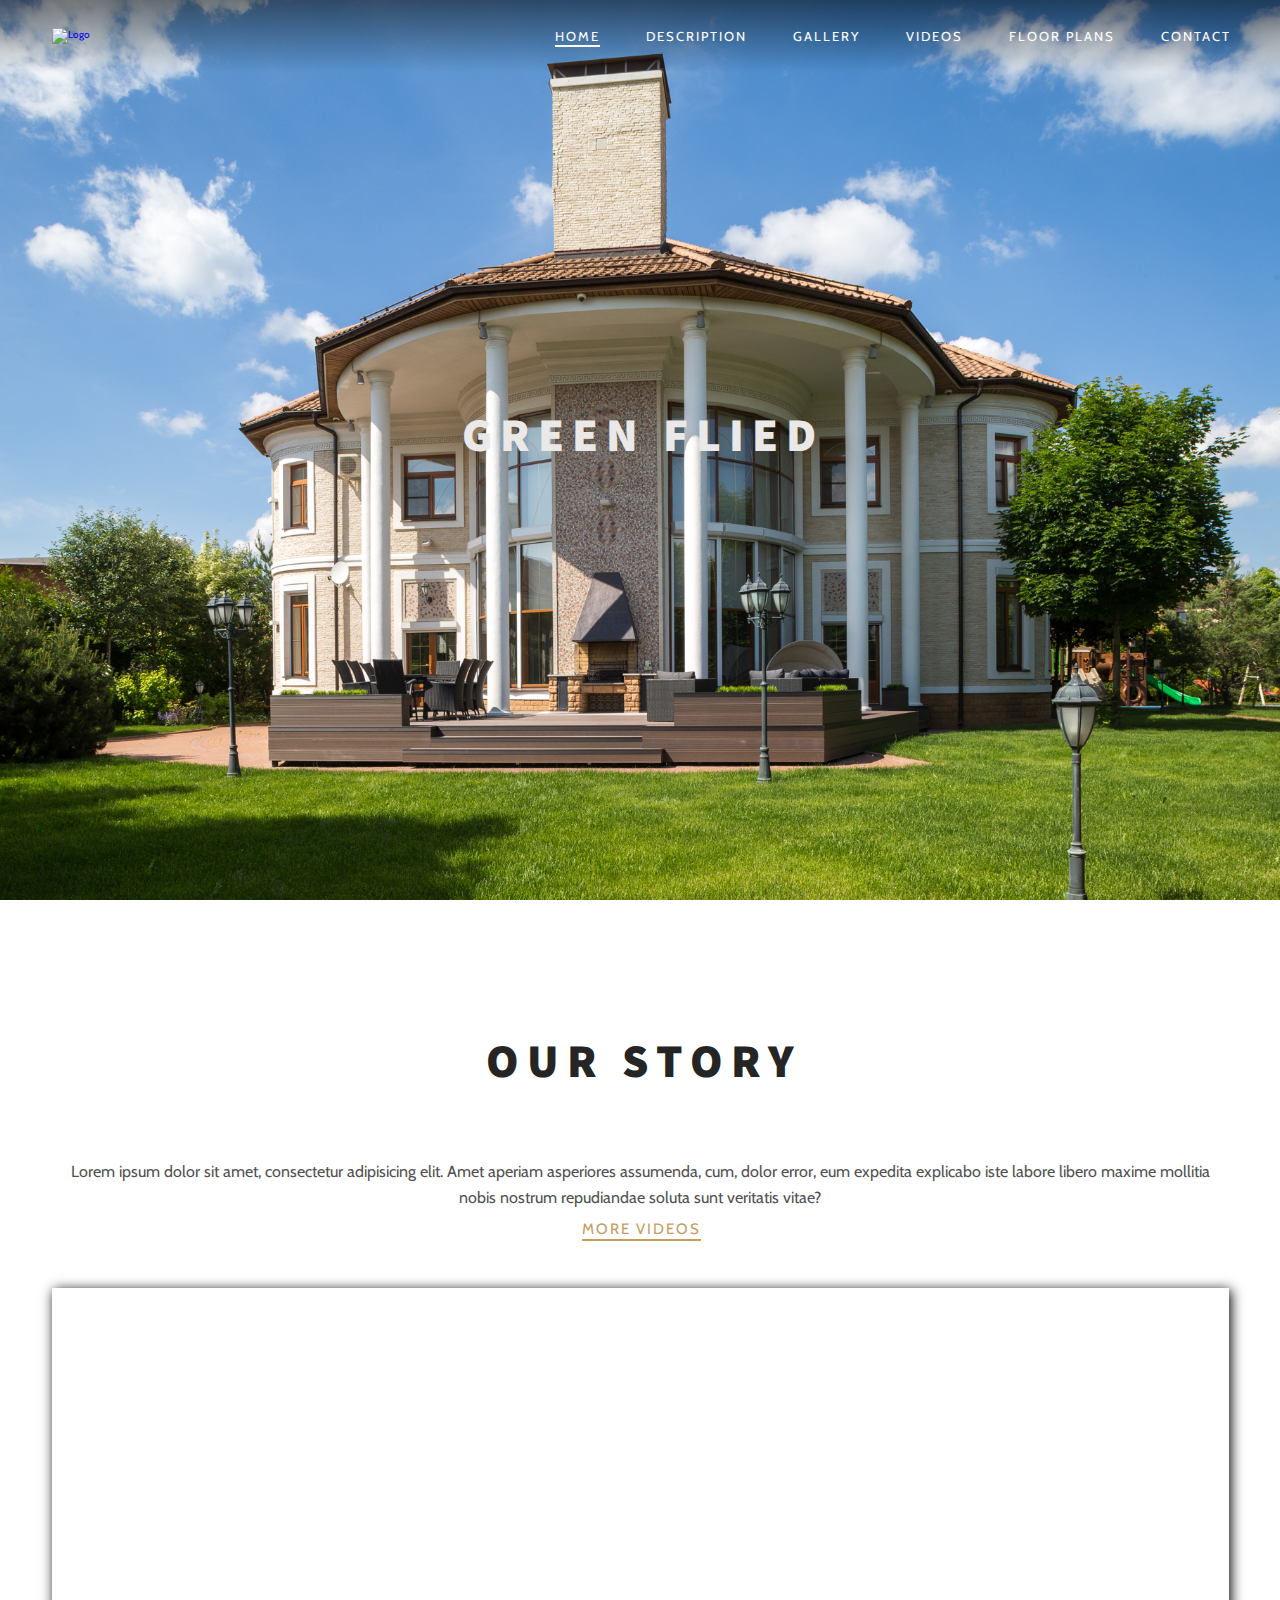
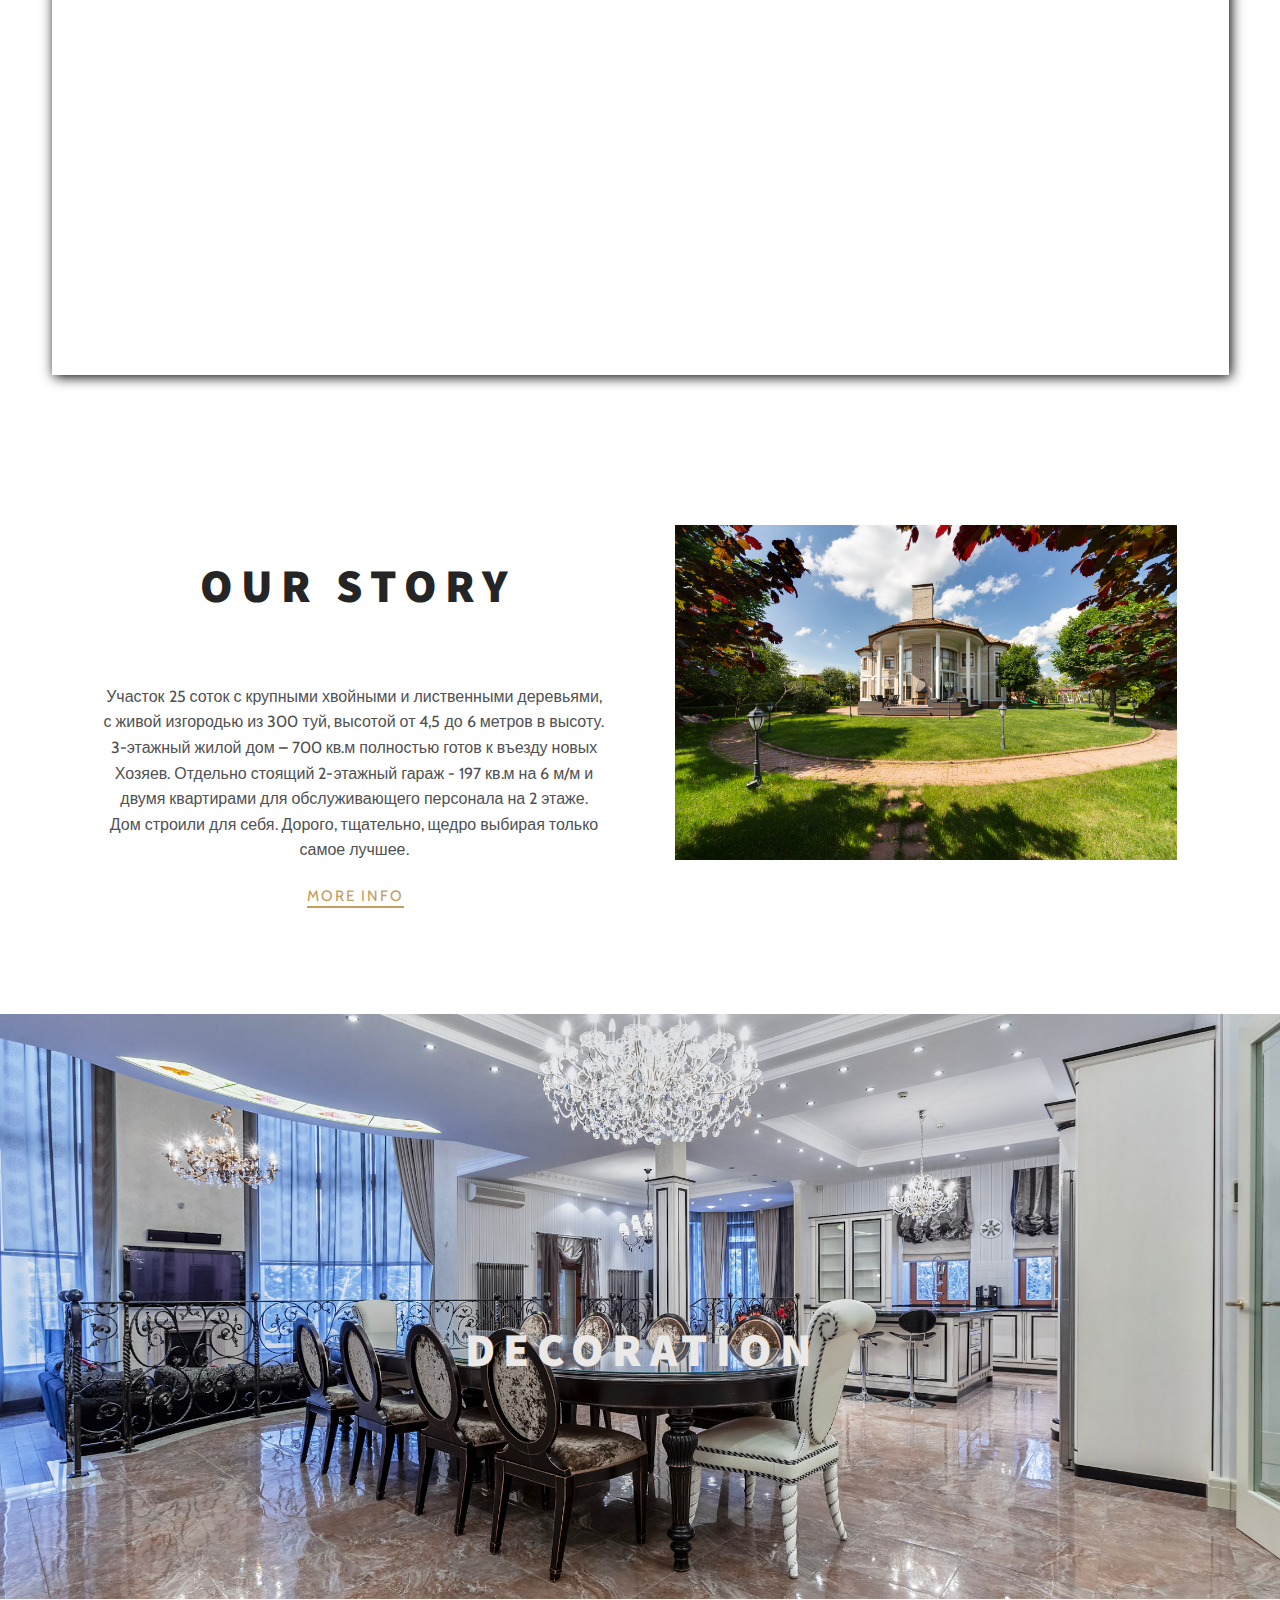
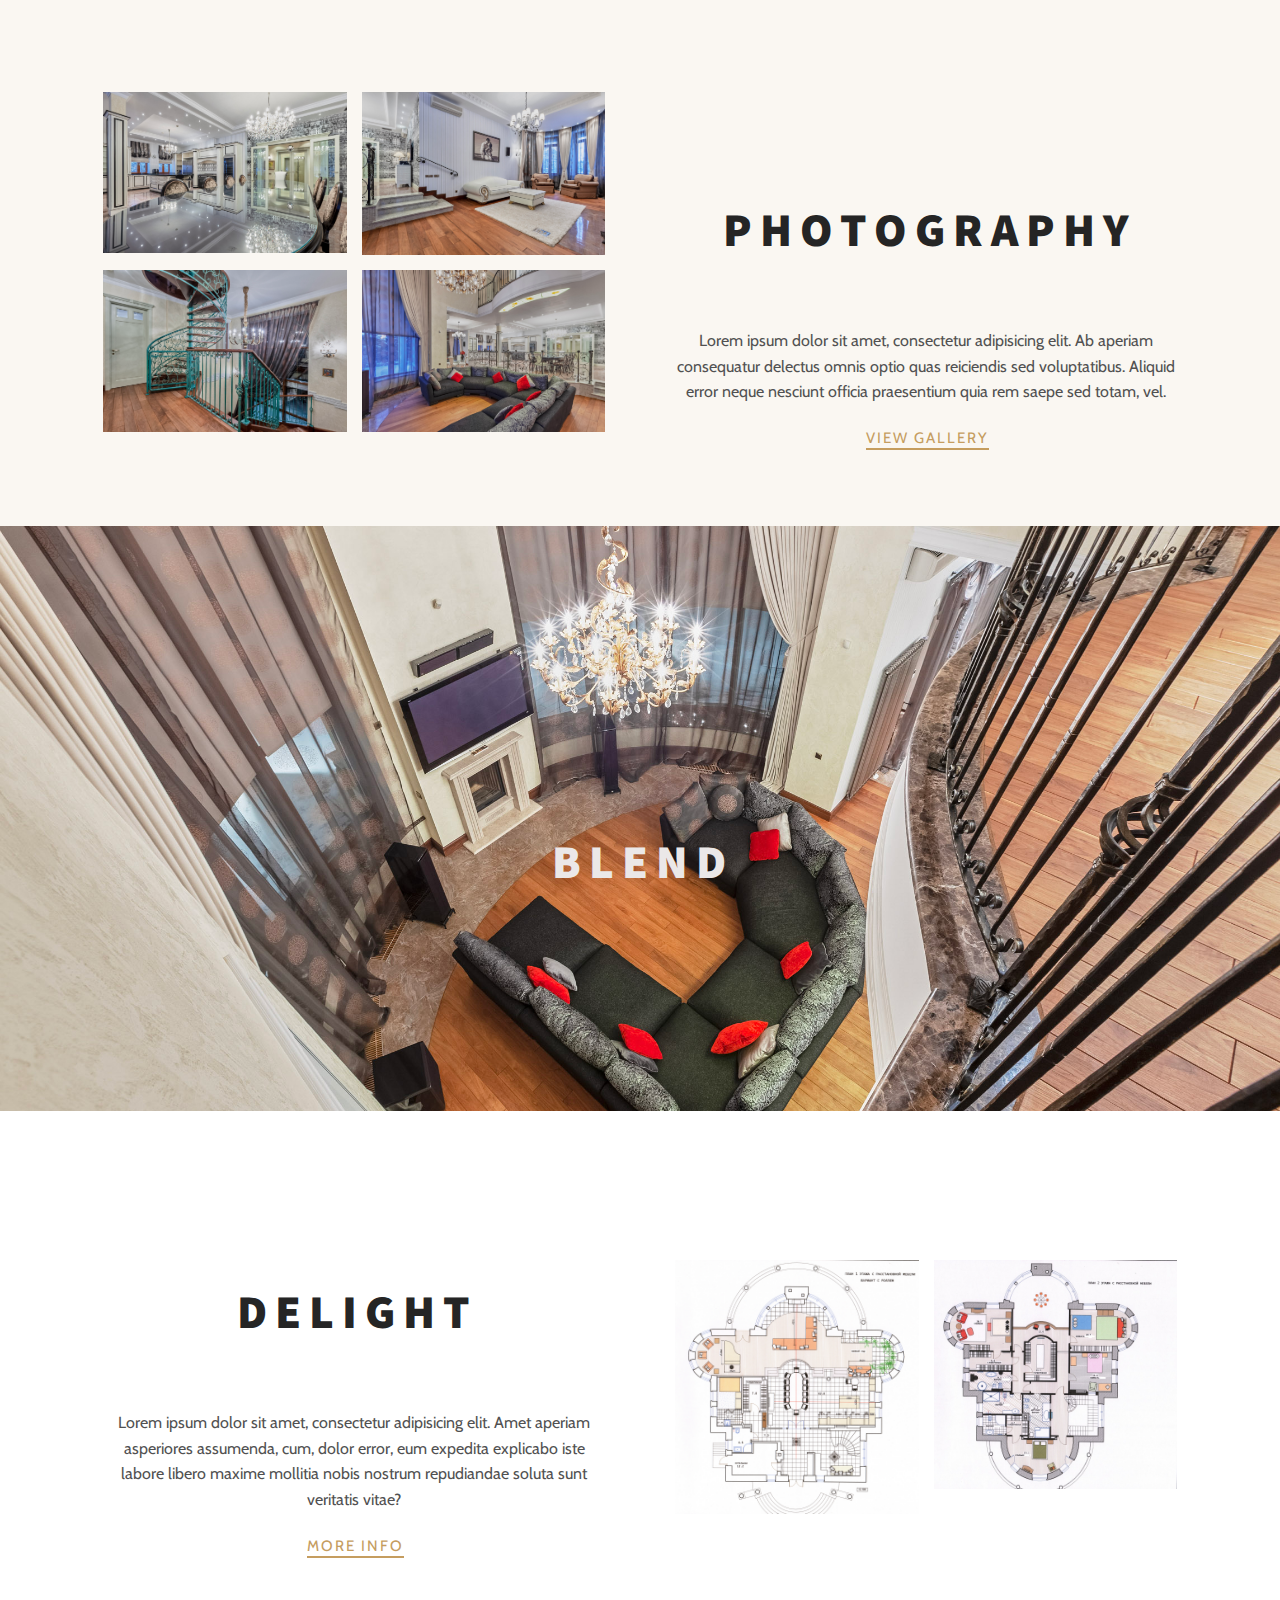
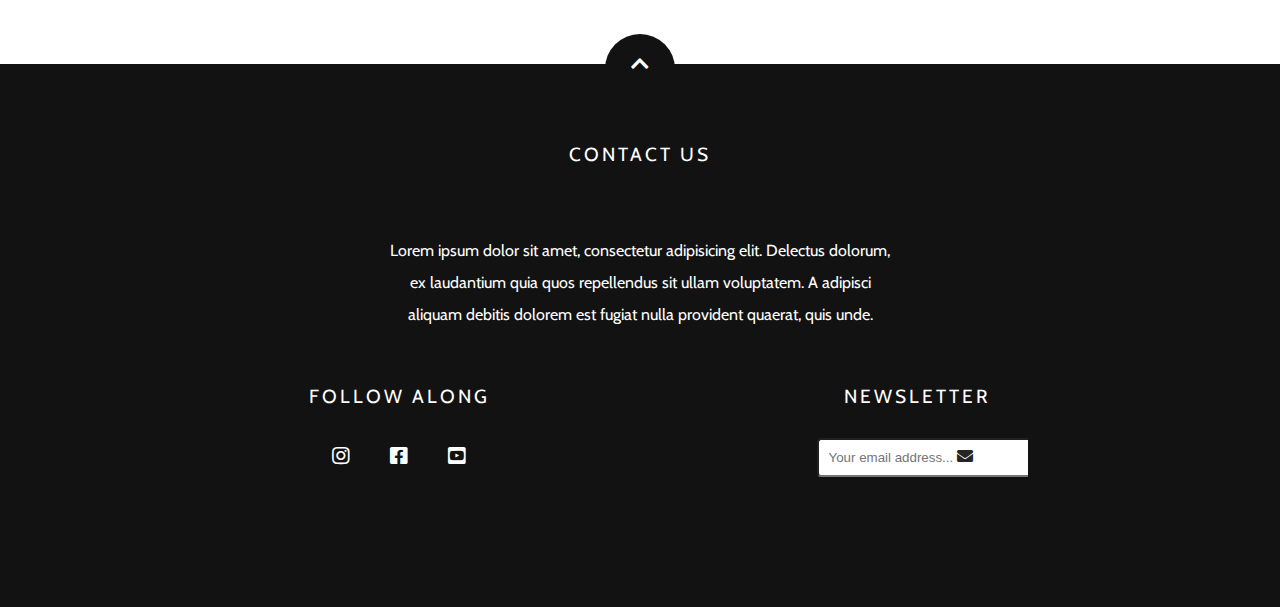
==== index.html @ cc2d48d9 "created Gallery page and implemented magnific-popup.js" ====
<!doctype html>
<html lang="en">

<head>
    <meta charset="UTF-8">
    <meta name="viewport"
        content="width=device-width, user-scalable=no, initial-scale=1.0, maximum-scale=1.0, minimum-scale=1.0">
    <meta http-equiv="X-UA-Compatible" content="ie=edge">
    <title>GreenFlied</title>
    <!--Font awesome CDN-->
    <link rel="stylesheet" href="https://cdnjs.cloudflare.com/ajax/libs/font-awesome/5.11.2/css/all.min.css">
    <!--Scroll reveal CDN-->
    <script src="https://unpkg.com/scrollreveal"></script>
    <link rel="stylesheet" href="styles.css">
</head>

<body>
    <header>
        <div class="container">
            <nav class="nav">
                <div class="menu-toggle">
                    <i class="fas fa-bars"></i>
                    <i class="fas fa-times"></i>
                </div>
                <a href="index.html" class="logo"><img src="icons/logo3.png" class="logo" alt="Logo"></a>
                <ul class="nav-list">
                    <li class="nav-item">
                        <a href="index.html" class="nav-link active">Home</a>
                    </li>
                    <li class="nav-item">
                        <a href="description.html" class="nav-link">Description</a>
                    </li>
                    <li class="nav-item">
                        <a href="gallery.html" class="nav-link">Gallery</a>
                    </li>
                    <li class="nav-item">
                        <a href="#" class="nav-link">Videos</a>
                    </li>
                    <li class="nav-item">
                        <a href="#" class="nav-link">Floor Plans</a>
                    </li>
                    <li class="nav-item">
                        <a href="#" class="nav-link">Contact</a>
                    </li>
                </ul>
            </nav>
        </div>
    </header>
    <!--Header ends-->
    <section class="hero" id="hero">
        <div class="container">
            <h2 class="sub-headline">
                <span class="first-letter">W</span>elcome
            </h2>
            <h1 class="headline">Green Flied</h1>
            <div class="headline-description">
                <div class="separator">
                    <div class="line line-left"></div>
                    <div class="asterisk"><i class="fas fa-asterisk"></i></div>
                    <div class="line line-right"></div>
                </div>
                <div class="single-animation">
                    <h5>Ready to be opened</h5>
                    <a href="#" class="btn cta-btn">Explore</a>
                </div>
            </div>
        </div>
    </section>
    <!---video-->
    <div class="section">
        <div class="container">
            <div class="tour-info">
                <div class="tour-description animate-left">
                    <div class="global-headline">
                        <h2 class="sub-headline">
                            <span class="first-letter">V</span>ideo Tour
                        </h2>
                        <h1 class="headline headline-dark">Our Story</h1>
                        <div class="asterisk"><i class="fas fa-asterisk"></i></div>
                    </div>
                    <p>
                        Lorem ipsum dolor sit amet, consectetur adipisicing elit. Amet aperiam asperiores assumenda,
                        cum, dolor error, eum expedita explicabo iste labore libero maxime mollitia nobis nostrum
                        repudiandae soluta sunt veritatis vitae?
                    </p>
                    <a href="#" class="btn body-btn">More Videos</a>
                    <div class="videowrapper">
                        <iframe src="https://www.youtube-nocookie.com/embed/UhfswMjQNas?start=13" frameborder="0"
                            allow="accelerometer; autoplay; encrypted-media; gyroscope; picture-in-picture"
                            allowfullscreen></iframe>
                    </div>
                </div>
            </div>
        </div>
    </div>

    <!--Hero ends-->
    <section class="discover-our-story">
        <div class="container">
            <div class="restaurant-info">
                <div class="restaurant-description padding-right animate-left">
                    <div class="global-headline">
                        <h2 class="sub-headline">
                            <span class="first-letter">D</span>escription
                        </h2>
                        <h1 class="headline headline-dark">Our Story</h1>
                        <div class="asterisk"><i class="fas fa-asterisk"></i></div>
                    </div>
                    <p>
                        Участок 25 соток с крупными хвойными и лиственными деревьями, с живой изгородью из 300 туй,
                        высотой от 4,5 до 6 метров в высоту.
                        3-этажный жилой дом – 700 кв.м полностью готов к въезду новых Хозяев.
                        Отдельно стоящий 2-этажный гараж - 197 кв.м на 6 м/м и двумя квартирами для обслуживающего
                        персонала на 2 этаже.
                        Дом строили для себя. Дорого, тщательно, щедро выбирая только самое лучшее.
                    </p>
                    <a href="#" class="btn body-btn">More info</a>
                </div>
                <div class="restaurant-info-img animate-right">
                    <img class="zoom" src="images/discover.jpg" alt="">
                </div>
            </div>
        </div>
    </section>
    <!--Discover our story ends-->
    <section class="tasteful-recipes between">
        <div class="container">
            <div class="global-headline">
                <div class="animate-top">
                    <h2 class="sub-headline">
                        <span class="first-letter">T</span>asteful
                    </h2>
                </div>
                <div class="animate-bottom">
                    <h1 class="headline">Decoration</h1>
                </div>
            </div>
        </div>
    </section>
    <!--Tasteful recipes ends-->
    <section class="discover-our-menu">
        <div class="container">
            <div class="restaurant-info">
                <div class="image-group padding-right animate-left">
                    <img class="zoom" src="images/menu-group-1.jpg" alt="">
                    <img class="zoom" src="images/menu-group-2.jpg" alt="">
                    <img class="zoom" src="images/menu-group-3.jpg" alt="">
                    <img class="zoom" src="images/menu-group-4.jpg" alt="">
                </div>
                <div class="restaurant-description animate-right">
                    <div class="global-headline">
                        <h2 class="sub-headline">
                            <span class="first-letter">G</span>allery
                        </h2>
                        <h1 class="headline headline-dark">Photography</h1>
                        <div class="asterisk"><i class="fas fa-asterisk"></i></div>
                    </div>
                    <p>
                        Lorem ipsum dolor sit amet, consectetur adipisicing elit. Ab aperiam consequatur delectus omnis
                        optio quas reiciendis sed voluptatibus. Aliquid error neque nesciunt officia praesentium quia
                        rem saepe sed totam, vel.
                    </p>
                    <a href="#" class="btn body-btn">View Gallery</a>
                </div>
            </div>
        </div>
    </section>
    <!--Discover our menu ends-->
    <section class="perfect-blend between">
        <div class="container">
            <div class="global-headline">
                <div class="animate-top">
                    <h2 class="sub-headline">
                        <span class="first-letter">T</span>he perfect
                    </h2>
                </div>
                <div class="animate-bottom">
                    <h1 class="headline">Blend</h1>
                </div>
            </div>
        </div>
    </section>
    <!--Perfect blend ends-->
    <section class="culinary-delight">
        <div class="container">
            <div class="restaurant-info">
                <div class="restaurant-description padding-right animate-left">
                    <div class="global-headline">
                        <h2 class="sub-headline">
                            <span class="first-letter">F</span>loor Plan
                        </h2>
                        <h1 class="headline headline-dark">Delight</h1>
                        <div class="asterisk"><i class="fas fa-asterisk"></i></div>
                    </div>
                    <p>
                        Lorem ipsum dolor sit amet, consectetur adipisicing elit. Amet aperiam asperiores assumenda,
                        cum, dolor error, eum expedita explicabo iste labore libero maxime mollitia nobis nostrum
                        repudiandae soluta sunt veritatis vitae?
                    </p>
                    <a href="#" class="btn body-btn">More Info</a>
                </div>
                <div class="image-group">
                    <img class="zoom" class="animate-top" src="images/floor-plan1.jpg" alt="">
                    <img class="zoom" class="animate-bottom" src="images/floor-plan2.jpg" alt="">
                </div>
            </div>
        </div>
    </section>
    <!--Culinary delight ends-->
    <footer>
        <div class="container">
            <div class="back-to-top">
                <a href="#hero"><i class="fas fa-chevron-up"></i></a>
            </div>
            <div class="footer-content">
                <div class="footer-content-about animate-top">
                    <h4>Contact Us</h4>
                    <div class="asterisk"><i class="fas fa-asterisk"></i></div>
                    <p>
                        Lorem ipsum dolor sit amet, consectetur adipisicing elit. Delectus dolorum, ex laudantium quia
                        quos repellendus sit ullam voluptatem. A adipisci aliquam debitis dolorem est fugiat nulla
                        provident quaerat, quis unde.
                    </p>
                </div>
                <div class="footer-content-divider animate-bottom">
                    <div class="social-media">
                        <h4>Follow along</h4>
                        <ul class="social-icons">
                            <li>
                                <a href="https://www.instagram.com/olga_gloriahaus/"><i
                                        class="fab fa-instagram"></i></a>
                            </li>
                            <li>
                                <a href="https://www.facebook.com/OlgaBelou/?ti=as"><i
                                        class="fab fa-facebook-square"></i></a>
                            </li>
                            <li>
                                <a href="https://www.youtube.com/channel/UCjADzQRz8-wd_TypBLVB_cQ">
                                    <i class="fab fa-youtube-square"></i></a>

                            </li>
                        </ul>
                    </div>
                    <div class="newsletter-container">
                        <h4>Newsletter</h4>
                        <form action="" class="newsletter-form">
                            <input type="text" class="newsletter-input" placeholder="Your email address...">
                            <button class="newsletter-btn" type="submit">
                                <i class="fas fa-envelope"></i>
                            </button>
                        </form>
                    </div>
                </div>
            </div>
        </div>
    </footer>
    <script src="main.js"></script>
    <script src="https://cdn.jsdelivr.net/npm/medium-zoom@1.0.3/dist/medium-zoom.min.js"></script>

    <script src="medium-zoom.min.js"></script>
</body>



</html>
---- styles.css ----
@import url('https://fonts.googleapis.com/css?family=Cabin|Herr+Von+Muellerhoff|Source+Sans+Pro:400,900&display=swap');
/*Global styles*/
*,
*::before,
*::after{
    margin: 0;
    padding: 0;
    box-sizing: border-box;
}

:root{
    --main-font: 'Source Sans Pro', sans-serif;
    --secondary-font: 'Herr Von Muellerhoff', cursive;
    --body-font: 'Cabin', sans-serif;
    --main-font-color-dark: #252525;
    --secondary-font-color: #c59d5f;
    --body-font-color: #515151;
}

html{
    font-family: var(--body-font);
    font-size: 10px;
    color: var(--body-font-color);
    scroll-behavior: smooth;
}

body{
    overflow-x: hidden;
}

section{
    padding: 3.9rem 0;
    overflow: hidden;
}
.section {
    padding: 3.9rem 0;
    overflow: hidden;
    margin-bottom: -7rem; 
}
.section-gallery {
    padding: 3.9rem 0;
    overflow: hidden;
    margin-bottom: 1rem; 
 }

.section-description {
    padding: 3.9rem 0;
    overflow: hidden; 
}



img{ 
    width: 100%;
    max-width: 100%;
}

a{
    text-decoration: none;
}

p{
    font-size: 1.6rem;
}


.logo{
    display: flex;
    justify-content: space-between;
    width: 300px; 
}

.videowrapper {
    position: relative;
    padding-bottom: 56.25%;
    padding-top:25px;
    height:0px;
    margin-top: 50px;
  
}

.videowrapper iframe {
    position: absolute;
    left: 0px;
    top:0px;
    right:0px;
    bottom: 0px;
    height: 100%;
    width:100%;
    -moz-box-shadow:    2px 2px 12px 0px rgba(0, 0, 0, 1);
    -webkit-box-shadow: 2px 2px 12px 0px rgba(0, 0, 0, 1);
    box-shadow:         2px 2px 12px 0px rgba(0, 0, 0, 1);
    

}

.container{
    width: 100%;
    max-width: 122.5rem;
    margin: 0 auto;
    padding: 0 2.4rem;
}

/*header*/
header{
    width: 100%;
    position: absolute;
    top: 0;
    left: 0;
    z-index: 1;
    background-image: linear-gradient(to bottom, rgba(0,0,0,.5), transparent);
}

.nav{
    height: 7.2rem;
    display: flex;
    align-items: center;
    justify-content: center;
}

.menu-toggle{
    color: #fff;
    font-size: 2.2rem;
    position: absolute;
    top: 50%;
    transform: translateY(-50%);
    right: 2.5rem;
    cursor: pointer;
    z-index: 1500;
}

.fa-times{
    display: none;
}

.nav-list{
    list-style: none;
    position: fixed;
    top: 0;
    left: 0;
    width: 80%;
    height: 100vh;
    background-color: var(--main-font-color-dark);
    padding: 4.4rem;
    display: flex;
    flex-direction: column;
    justify-content: space-around;
    z-index: 1250;
    transform: translateX(-100%);
    transition: transform .5s;
}

.nav::before{
    content: '';
    position: fixed;
    top: 0;
    left: 0;
    width: 100vw;
    height: 100vh;
    background-color: rgba(0,0,0,.8);
    z-index: 1000;
    opacity: 0;
    transform: scale(0);
    transition: opacity .5s;
}

.open .fa-times{
    display: block;
}

.open .fa-bars{
    display: none;
}

.open .nav-list{
    transform: translateX(0);
}

.open .nav::before{
    opacity: 1;
    transform: scale(1);
}

.nav-item{
    border-bottom: 2px solid rgba(255,255,255, .3);
}

.nav-link{
    display: block;
    color: #fff;
    text-transform: uppercase;
    font-size: 1.6rem;
    letter-spacing: 2px;
    margin-right: -2px;
    transition: color.5s;
}

.nav-link:hover{
    color: var(--secondary-font-color);
}

/*Hero*/
.hero{
    width: 100%;
    height: 100vh;
    background: url("images/hero1.jpg") center no-repeat;
    background-size: cover;
    display: flex;
    align-items: center;
    text-align: center;
    position: relative;
}

.hero-description{
    width: 100%;
    height: 70vh;
    background: url("images/hero1.jpg") center no-repeat;
    background-size: cover;
    display: flex;
    align-items: center;
    text-align: center;
    position: relative;
}
.hero-gallery{
    width: 100%;
    height: 70vh;
    background: url("images/snow.jpg") center no-repeat;
    background-size: cover;
    display: flex;
    align-items: center;
    text-align: center;
    position: relative;
}

.sub-headline{
    font-size: 8.5rem;
    font-family: var(--secondary-font);
    color: var(--secondary-font-color);
    font-weight: 100;
    line-height: .4;
    letter-spacing: 2px;
    opacity: 0;
    animation: fadeUp .5s forwards;
    animation-delay: .5s;
}

.first-letter{
    text-transform: uppercase;
    font-size: 10.3rem;
}

.headline{
    color: rgb(235, 232, 232);
    font-size: 3.7rem;
    font-family: var(--main-font);
    text-transform: uppercase;
    font-weight: 900;
    letter-spacing: .5rem;
    margin-right: -.5rem;
    animation: scale .5s forwards;
}

.separator{
    display: flex;
    align-items: center;
    justify-content: center;
}

.line{
    width: 100%;
    max-width: 8.4rem;
    height: .25rem;
    background-color: #fff;
    position: relative;
    opacity: 0;
    animation: grow 2s forwards;
    animation-delay: .9s;
}

.line-right::before,
.line-left::before{
    content: '';
    position: absolute;
    top: 50%;
    transform: translateY(-50%);
    border: .6rem solid transparent;
    opacity: 0;
    animation: grow .5s forwards;
    animation-delay: 1.2s;
}

.line-right::before{
    border-right-color: #fff;
    right: 0;
}

.line-left::before{
    border-left-color: #fff;
    left: 0;
}

.asterisk{
    font-size: 1.2rem;
    color: var(--secondary-font-color);
    margin: 0 1.6rem;
    opacity: 0;
    animation: spin .5s forwards;
    animation-delay: .7s;
}

.single-animation{
    opacity: 0;
    animation: fadeDown .5s forwards;
    animation-delay: 1.5s;
}

.headline-description h5{
    color: #fff;
    font-size: 1.4rem;
    font-weight: 100;
    text-transform: uppercase;
    margin-bottom: 1.2rem;
    letter-spacing: 3px;
    margin-right: -3px;
}

.btn{
    display: inline-block;
    text-transform: uppercase;
    letter-spacing: 2px;
    margin-right: -2px;
}

.cta-btn{
    font-size: 1.1rem;
    background-color: #fff;
    padding: .9rem 1.8rem;
    color: var(--body-font-color);
    border-radius: .4rem;
    transition: background-color .5s;
}

.cta-btn:hover,
.cta-btn:focus{
    color: #fff;
    background-color: var(--secondary-font-color);
}

/*Discover our story*/



.global-headline{
    text-align: center;
    margin-top: 3.9rem;
}

.discover-our-story .global-headline{
    margin-top: 4.9rem;
}

.global-headline .asterisk{
    color: var(--body-font-color);
    margin: 2.4rem 0;
}

.headline-dark{
    color: var(--main-font-color-dark);
    letter-spacing: .7rem;
    margin-right: -.7rem;
}

.global-headline .sub-headline{
    letter-spacing: -1px;
    line-height: .42;
}

.tour-info{
    text-align: center;
}

.tour-description{
    margin-bottom: 3rem;
    
}

.tour-description p{
    line-height: 1.6;
    margin-bottom: 1rem;
}


.restaurant-info{
    text-align: center;
}

.restaurant-description{
    margin-bottom: 3rem;
    
}


.restaurant-description p{
    line-height: 1.6;
    margin-bottom: 2.4rem;
}



.body-btn{
    font-size: 1.5rem;
    color: var(--secondary-font-color);
    position: relative;
    transition: color .5s;
}

.body-btn::before{
    content: '';
    position: absolute;
    left: 0;
    bottom: -3px;
    width: 100%;
    height: 2px;
    background-color: var(--secondary-font-color);
    transition: background-color .5s;
}

.body-btn:hover,
.body-btn:focus{
    color: var(--main-font-color-dark);
}

.body-btn:hover::before,
.body-btn:focus::before{
    background-color: var(--main-font-color-dark);
}

.icon-group{
    display: grid;
    grid-template-columns: repeat(2, 1fr);
    grid-gap: 1.5rem;
}

/*Tasteful recipes*/
.tasteful-recipes{
    background: url("images/testefull.jpg") center no-repeat;
    background-size: cover;
}

.between{
    min-height: 65vh;
    display: flex;
    align-items: center;
}

/*Discover our menu*/
.image-group{
    display: grid;
    grid-template-columns: repeat(2, 1fr);
    grid-gap: 1.5rem;
}




.discover-our-menu{
    background-color:rgb(197, 157, 95, .08);
}


.discover-our-menu .restaurant-description{
    padding-top: 3rem;
    margin-bottom: 0;
    

}

/*The perfect blend*/
.perfect-blend{
    background: url("images/perfect-blend1.jpg") center no-repeat;
    background-size: cover;
}
/*Footer*/
footer{
    padding: 7.9rem 0;
    background-color: #121212;
    color: #fff;
    text-align: center;
    position: relative;
}

.back-to-top{
    width: 7rem;
    height: 7rem;
    background-color: #121212;
    position: absolute;
    top: -3rem;
    left: 50%;
    transform: translateX(-50%);
    border-radius: 50%;
}

.back-to-top i{
    display: block;
    color: #fff;
    font-size: 2rem;
    padding: 2rem;
    animation: up 2s infinite;
}

.footer-content{
    overflow: hidden;
}

.footer-content h4{
    font-size: 1.9rem;
    text-transform: uppercase;
    font-weight: 100;
    letter-spacing: 3px;
    margin-bottom: 3rem;
}

.footer-content .asterisk{
    margin: 2.4rem 0;
}

.footer-content-about{
    margin-bottom: 5.4rem;
}

.footer-content-about p{
    line-height: 2;
}

.social-icons-description {
    display: flex;
    align-items: center;
    justify-content: center;
    list-style: none;
    margin-bottom: 5.4rem;
    margin:2rem ;
}
.social-icons-description li img{
    font-size: 1rem;
    color: var(--secondary-font-color);
    
    padding: .1rem 2rem;
    /* opacity: .5; */
    
    width: 70%;
    height: 70%;
}

.social-icons{
    list-style: none;
    margin-bottom: 5.4rem;
    display: flex;
    justify-content: center;
}

.social-icons i{
    font-size: 2rem;
    color: #fff;
    padding: .8rem 2rem;
    opacity: .5;
    transition: color .5s;
}


.social-icons i:hover,
.social-icons i:focus{
    color: var(--secondary-font-color);
}



.newsletter-form{
    width: 100%;
    position: relative;
    display: flex;
    justify-content: center;
}

.newsletter-input{
    width: 100%;
    max-width: 25rem;
    padding: 1rem;
    border-radius: .4rem;
}

.newsletter-btn{
    background-color: transparent;
    border: none;
    color: var(--main-font-color-dark);
    cursor: pointer;
    font-size: 1.6rem;
    padding: 1px .6rem;
    position: absolute;
    top: 50%;
    transform: translateY(-50%);
    margin-left: 10.5rem;
}

/* Gallery */
.gallery-section{
    width: 100%;
    padding: 2rem ;
    background-color:rgb(197, 157, 95, .08);
    margin-bottom: 5rem;
    
  }
  
  .inner-width{
    width: 100%;
    max-width: 1200px;
    margin: auto;
    padding:  5px;
  }
  
  .gallery-section h1{
    text-align: center;
    text-transform: uppercase;
    color: #333;
    
  }
  
  
  
  .gallery-section .gallery{
    display: flex;
    flex-wrap: wrap-reverse;
    justify-content: center;
   
    
  }
  
  .gallery-section .image{
    flex: 25%;
    overflow: hidden;
    cursor: pointer;
    margin: 5px;
  }
  
  .gallery-section .image img{
    width: 100%;
    height:100%;
    transition: 10s;
  }
  
  .gallery-section .image:hover img{
    transform: scale(1.4);
  }
  
  @media screen and (max-width:960px) {
    .gallery-section .image{
      flex: 33.33%;
    }
  }
  
  @media screen and (max-width:768px) {
    .gallery-section .image{
      flex: 50%;
    }
  }
  
  @media screen and (max-width:480px) {
    .gallery-section .image{
      flex: 100%;
    }
  }
  /* -----------gallery-ends---------------- */

/*Media queries*/
/* ----------- iPad 1, 2, Mini and Air ----------- */

/* Portrait and Landscape */
@media only screen 
  and (min-device-width: 768px) 
  and (max-device-width: 1024px) 
  and (-webkit-min-device-pixel-ratio: 1) {
    .icon-group{
        display: flex;
    align-items: center;
    justify-content: center;
    list-style: none;
    text-align: center;
    margin:2rem;
    }
    .social-icons-description li img{
        font-size: 1rem;
        color: #fff;
        padding: .1rem 2rem;
        opacity: .5;
        transition: color .5s;
        width: 100%;
        height: 100%;
    }

}

/* Portrait */
@media only screen 
  and (min-device-width: 768px) 
  and (max-device-width: 1024px) 
  and (orientation: portrait) 
  and (-webkit-min-device-pixel-ratio: 1) {
    .icon-group{
        display: flex;
    align-items: center;
    justify-content: center;
    list-style: none;
    text-align: center;
    margin:2rem;
    
    }
    .social-icons-description li img{
        font-size: 1rem;
        color: #fff;
        padding: .1rem 2rem;
        opacity: .5;
        transition: color .5s;
        width: 70%;
        height: 70%;
    }
}

/* Landscape */
@media only screen 
  and (min-device-width: 768px) 
  and (max-device-width: 1024px) 
  and (orientation: landscape) 
  and (-webkit-min-device-pixel-ratio: 1) {
    .icon-group{
        display: flex;
    align-items: center;
    justify-content: center;
    list-style: none;
    text-align: center;
    margin:2rem;
    
    }
    .social-icons-description li img{
        font-size: 1rem;
        color: #fff;
        padding: .1rem 2rem;
        opacity: .5;
        transition: color .5s;
        width: 70%;
        height: 70%;
    }
}

/* ----------- iPad 3, 4 and Pro 9.7" ----------- */

/* Portrait and Landscape */
@media only screen 
  and (min-device-width: 768px) 
  and (max-device-width: 1024px) 
  and (-webkit-min-device-pixel-ratio: 2) {
    .icon-group{
        display: flex;
    align-items: center;
    justify-content: center;
    list-style: none;
    text-align: center;
    margin:2rem;
    
    }
    .social-icons-description li img{
        font-size: 1rem;
        color: #fff;
        padding: .1rem 2rem;
        opacity: .5;
        transition: color .5s;
        width: 70%;
        height: 70%;
    }
}

/* Portrait */
@media only screen 
  and (min-device-width: 768px) 
  and (max-device-width: 1024px) 
  and (orientation: portrait) 
  and (-webkit-min-device-pixel-ratio: 2) {
    .icon-group{
        display: flex;
    align-items: center;
    justify-content: center;
    list-style: none;
    text-align: center;
    margin:2rem;
    
    }
    .social-icons-description li img {
        font-size: 1rem;
        color: #fff;
        padding: .1rem 2rem;
        opacity: .5;
        transition: color .5s;
        width: 100%;
        height: 100%;
        
    }
}

/* Landscape */
@media only screen 
  and (min-device-width: 768px) 
  and (max-device-width: 1024px) 
  and (orientation: landscape) 
  and (-webkit-min-device-pixel-ratio: 2) {
    .icon-group{
        display: flex;
    align-items: center;
    justify-content: center;
    list-style: none;
    text-align: center;
    margin:2rem;
    
    }
    .social-icons-description li img{
        font-size: 1rem;
        color: #fff;
        padding: .1rem 2rem;
        opacity: .5;
        transition: color .5s;
        width: 70%;
        height: 70%;
    }

}

/* ----------- iPad Pro 10.5" ----------- */

/* Portrait and Landscape */
@media only screen 
  and (min-device-width: 834px) 
  and (max-device-width: 1112px)
  and (-webkit-min-device-pixel-ratio: 2) {
    .icon-group{
        display: flex;
    align-items: center;
    justify-content: center;
    list-style: none;
    
    }
    .social-icons-description li img{
        font-size: 1rem;
        color: #fff;
        padding: .1rem 2rem;
        opacity: .5;
        transition: color .5s;
        width: 70%;
        height: 70%;
    }

}

/* Portrait */
/* Declare the same value for min- and max-width to avoid colliding with desktops */
/* Source: https://medium.com/connect-the-dots/css-media-queries-for-ipad-pro-8cad10e17106*/
@media only screen 
  and (min-device-width: 834px) 
  and (max-device-width: 834px) 
  and (orientation: portrait) 
  and (-webkit-min-device-pixel-ratio: 2) {
    .icon-group{
        display: flex;
    align-items: center;
    justify-content: center;
    list-style: none;
    
    }
    .social-icons-description li img{
        font-size: 1rem;
        color: #fff;
        padding: .1rem 2rem;
        opacity: .5;
        transition: color .5s;
        width: 70%;
        height: 70%;
    }

}

/* Landscape */
/* Declare the same value for min- and max-width to avoid colliding with desktops */
/* Source: https://medium.com/connect-the-dots/css-media-queries-for-ipad-pro-8cad10e17106*/
@media only screen 
  and (min-device-width: 1112px) 
  and (max-device-width: 1112px) 
  and (orientation: landscape) 
  and (-webkit-min-device-pixel-ratio: 2) {
    .icon-group{
        display: flex;
    align-items: center;
    justify-content: center;
    list-style: none;
    
    }
    .social-icons-description li img{
        font-size: 1rem;
        color: #fff;
        padding: .1rem 2rem;
        opacity: .5;
        transition: color .5s;
        width: 70%;
        height: 70%;
    }

}

/* ----------- iPad Pro 12.9" ----------- */

/* Portrait and Landscape */
@media only screen 
  and (min-device-width: 1024px) 
  and (max-device-width: 1366px)
  and (-webkit-min-device-pixel-ratio: 2) {
    .icon-group{
        display: flex;
    align-items: center;
    justify-content: center;
    list-style: none;
    
    }
    .social-icons-description li img{
        font-size: 1rem;
        color: #fff;
        padding: .1rem 2rem;
        opacity: .5;
        transition: color .5s;
        width: 70%;
        height: 70%;
    }

}

/* Portrait */
/* Declare the same value for min- and max-width to avoid colliding with desktops */
/* Source: https://medium.com/connect-the-dots/css-media-queries-for-ipad-pro-8cad10e17106*/
@media only screen 
  and (min-device-width: 1024px) 
  and (max-device-width: 1024px) 
  and (orientation: portrait) 
  and (-webkit-min-device-pixel-ratio: 2) {
    .icon-group{
        display: flex;
    align-items: center;
    justify-content: center;
    list-style: none;
    
    }
    .social-icons-description li img{
        font-size: 1rem;
        color: #fff;
        padding: .1rem 2rem;
        opacity: .5;
        transition: color .5s;
        width: 70%;
        height: 70%;
    }

}

/* Landscape */
/* Declare the same value for min- and max-width to avoid colliding with desktops */
/* Source: https://medium.com/connect-the-dots/css-media-queries-for-ipad-pro-8cad10e17106*/
@media only screen 
  and (min-device-width: 1366px) 
  and (max-device-width: 1366px) 
  and (orientation: landscape) 
  and (-webkit-min-device-pixel-ratio: 2) {
    .icon-group{
        display: flex;
    align-items: center;
    justify-content: center;
    list-style: none;
    
    }
    .social-icons-description li img{
        font-size: 1rem;
        color: #fff;
        padding: .1rem 2rem;
        opacity: .5;
        transition: color .5s;
        width: 70%;
        height: 70%;
    }

}

@media screen and (min-width: 900px){
    section{
        padding: 7.9rem;
    }

    .icon-group{
        display: flex;
    align-items: center;
    justify-content: center;
    list-style: none;
    }
    .social-icons-description img{
        font-size: 1rem;
        
        padding: .1rem 2rem;
        
        transition: color .5s;
        width: 60%;
        height: 60%;
        
    }



    .img-description{
        width: 60%; 
    }

    .menu-toggle{
        display: none;
    }

    .nav{
        justify-content: space-between;
    }

    .nav-list{
        position: initial;
        width: initial;
        height: initial;
        background-color: transparent;
        padding: 0;
        justify-content: initial;
        flex-direction: row;
        transform: initial;
        transition: initial;
    }

    .nav-item{
        margin: 0 2.4rem;
        border: none;
    }

    .nav-item:last-child{
        margin-right: 0;
    }

    .nav-link{
        font-size: 1.3rem;
    }

    .active{
        position: relative;
    }

    .active::before{
        content: '';
        position: absolute;
        width: 100%;
        height: 2px;
        background-color: #fff;
        left: 0;
        bottom: -3px;
    }

    .sub-headline{
        font-size: 10rem;
    }

    .first-letter{
        font-size: 12.2rem;
    }

    .headline{
        font-size: 4.7rem;
        letter-spacing: .8rem;
    }

    .line{
        max-width: 11.4rem;
    }

    .restaurant-info{
        display: flex;
        align-items: center;
    }

    .restaurant-info > div{
        flex: 1;
    }

    .padding-right{
        padding-right: 7rem;
    }

    .footer-content{
        max-width: 77.5rem;
        margin: auto;
    }

    .footer-content-about{
        max-width: 51.3rem;
        margin: 0 auto 5.4rem;
    }

    .footer-content-divider{
        display: flex;
        justify-content: space-between;
    }

    .social-media,
    .newsletter-form{
        width: 100%;
        max-width: 27.3rem;
        margin: 0 1rem;
    }

    .social-icons i{
        opacity: 1;
    }

    .newsletter-btn{
        margin-left: 7.5rem;
    }
}

/*Animations*/
@keyframes fadeUp {
    0%{
        transform: translateY(4rem);
    }
    100%{
        opacity: 1;
        transform: translateY(0);
    }
}

@keyframes scale {
    0%{
        transform: scale(2);
    }
    100%{
        opacity: 1;
        transform: scale(1);
    }
}

@keyframes grow {
    0%{
        width: 0;
    }
    100%{
        opacity: 1;
        width: 100%;
    }
}

@keyframes spin {
    0%{
        transform: rotate(0);
    }
    100%{
        opacity: 1;
        transform: rotate(-360deg);
    }
}

@keyframes fadeDown {
    0%{
        transform: translateY(-1rem);
    }
    100%{
        opacity: 1;
        transform: translateY(0);
    }
}

@keyframes up {
    0%{
        opacity: 0;
    }
    50%{
        opacity: 1;
    }
    100%{
        opacity: 0;
        transform: translateY(-1rem);
    }
}
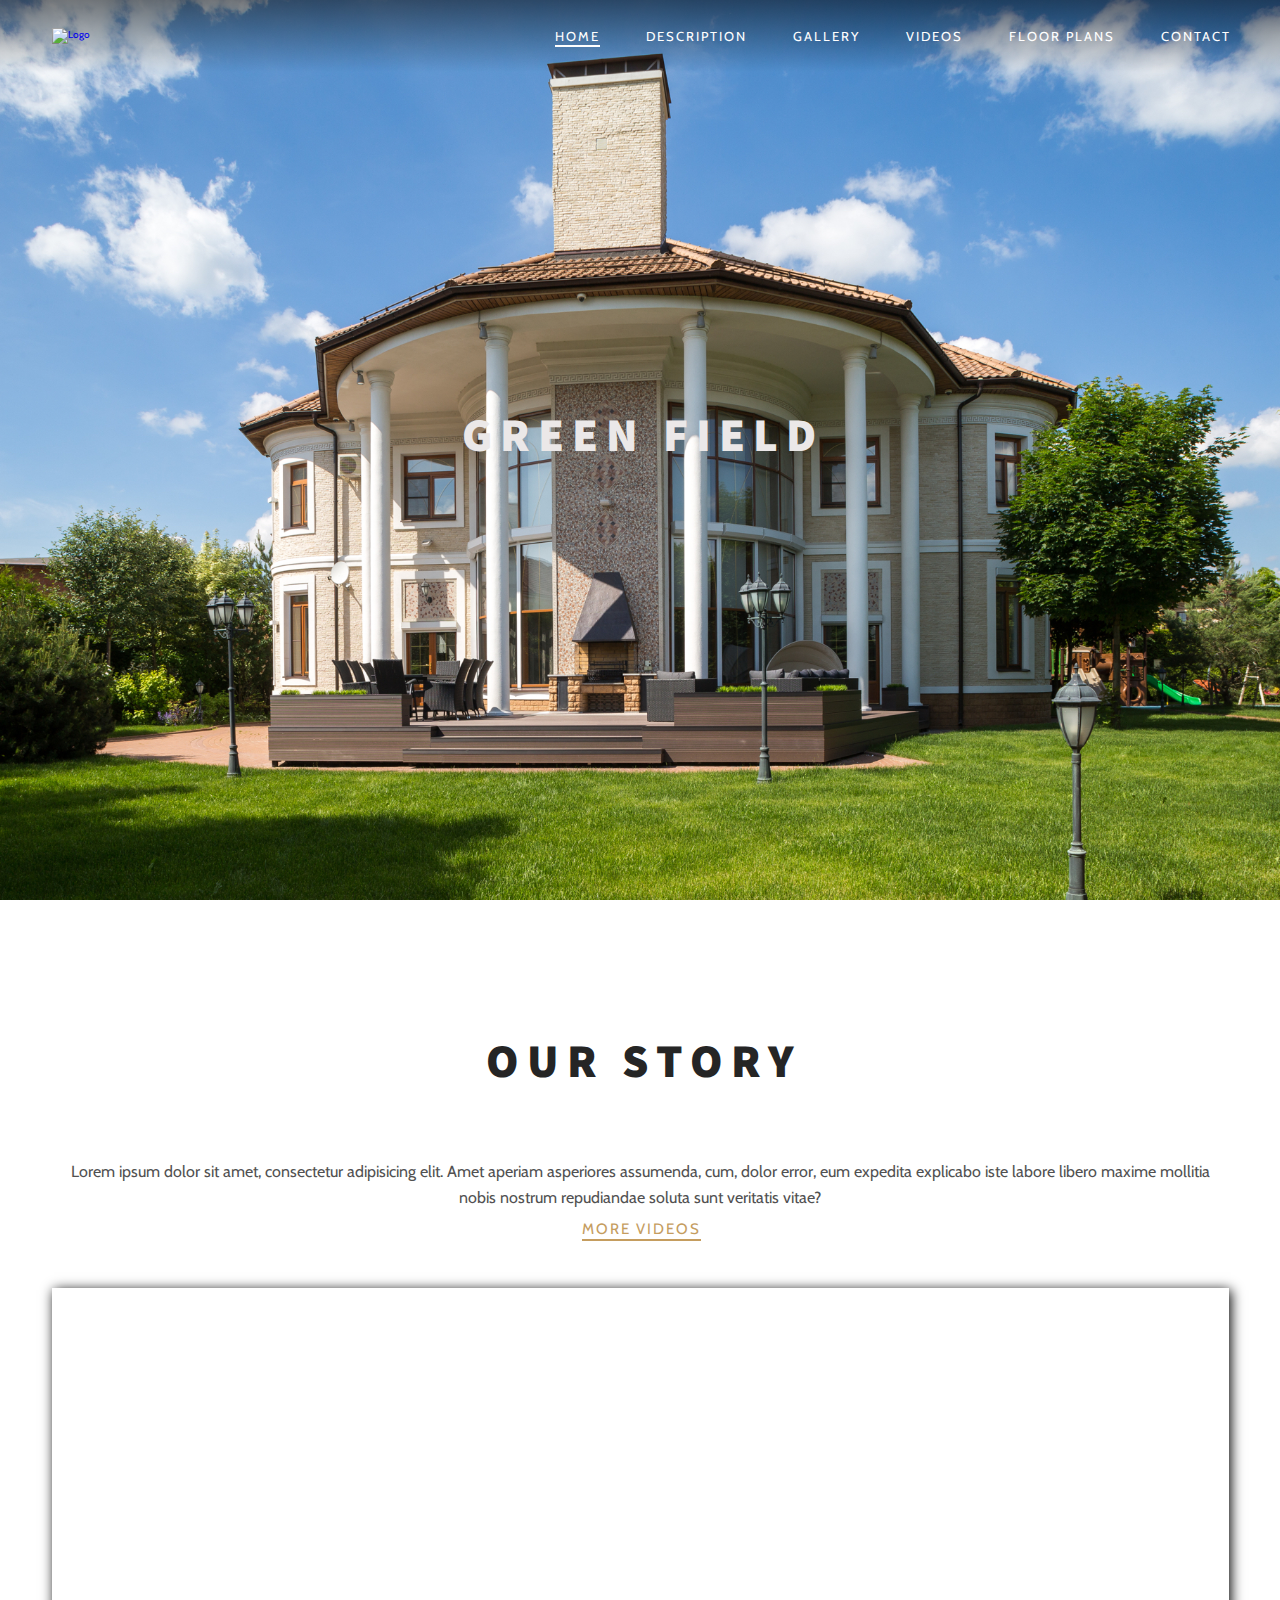
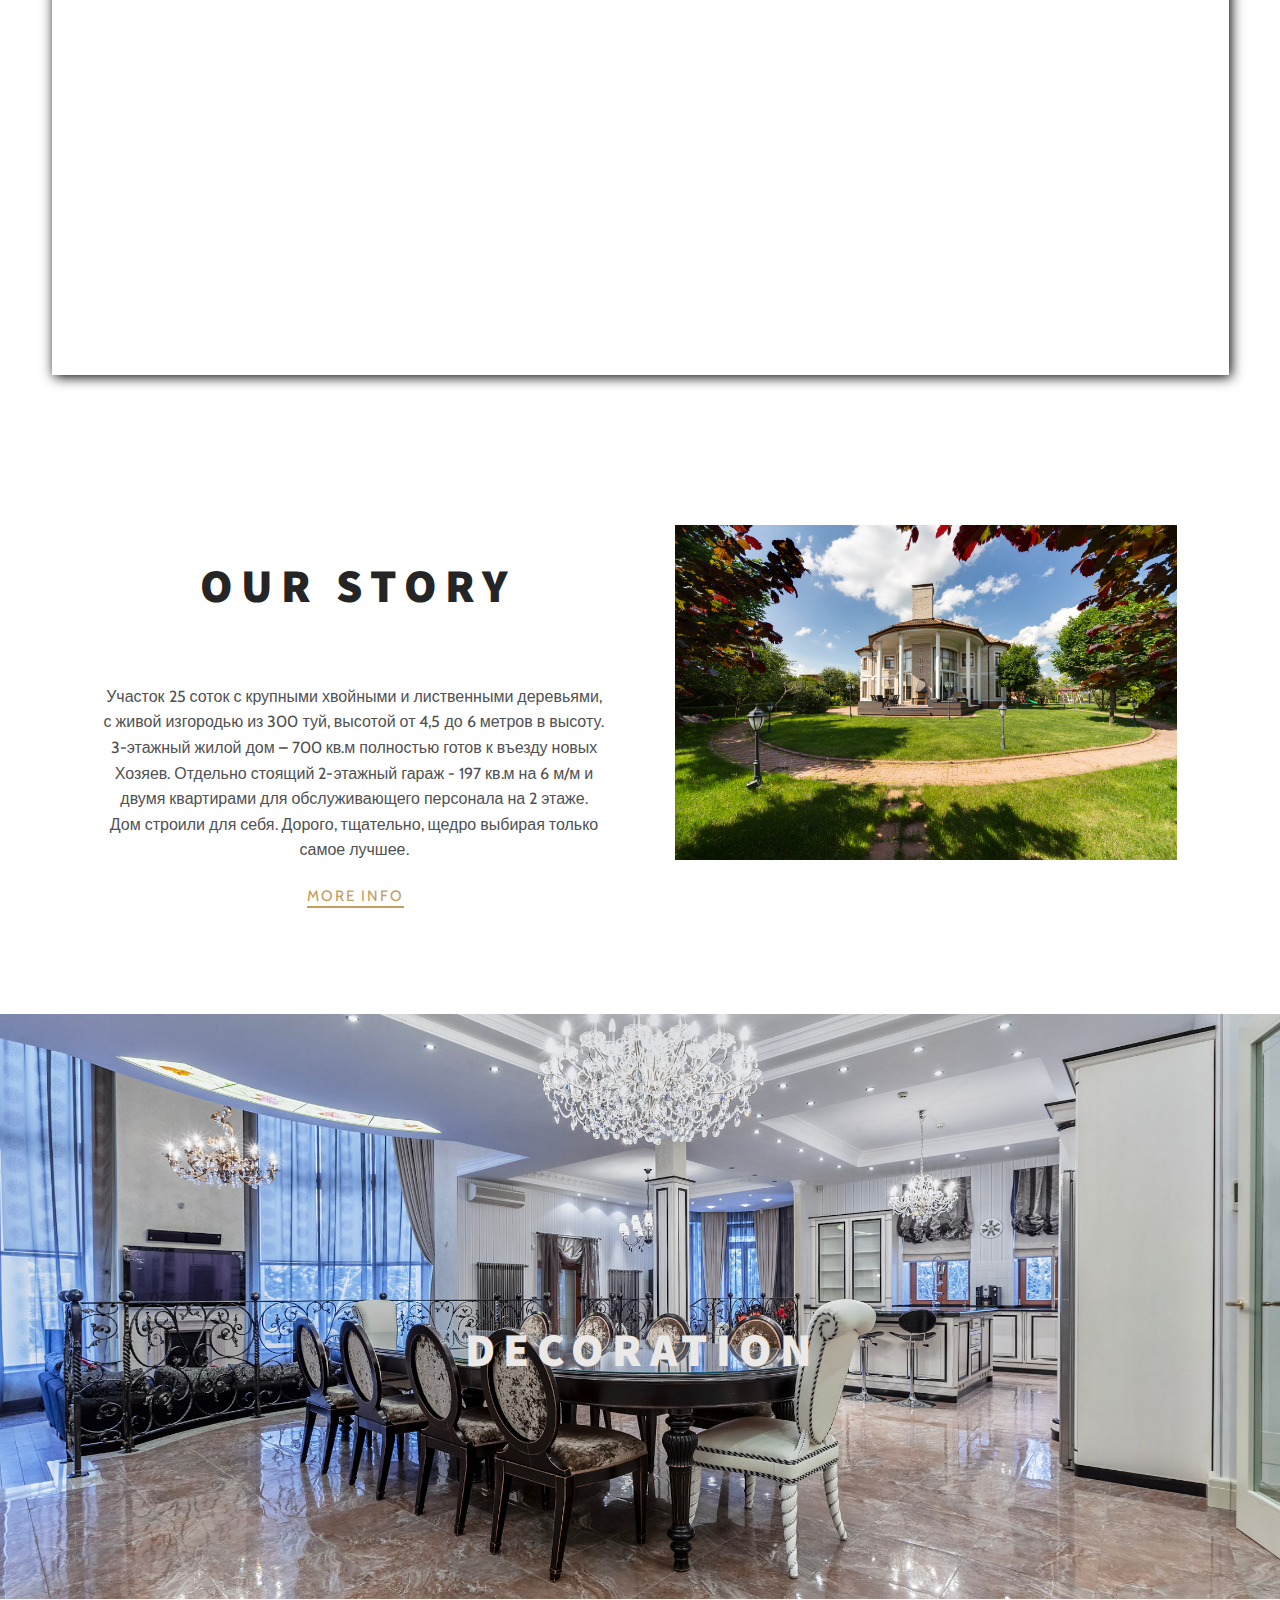
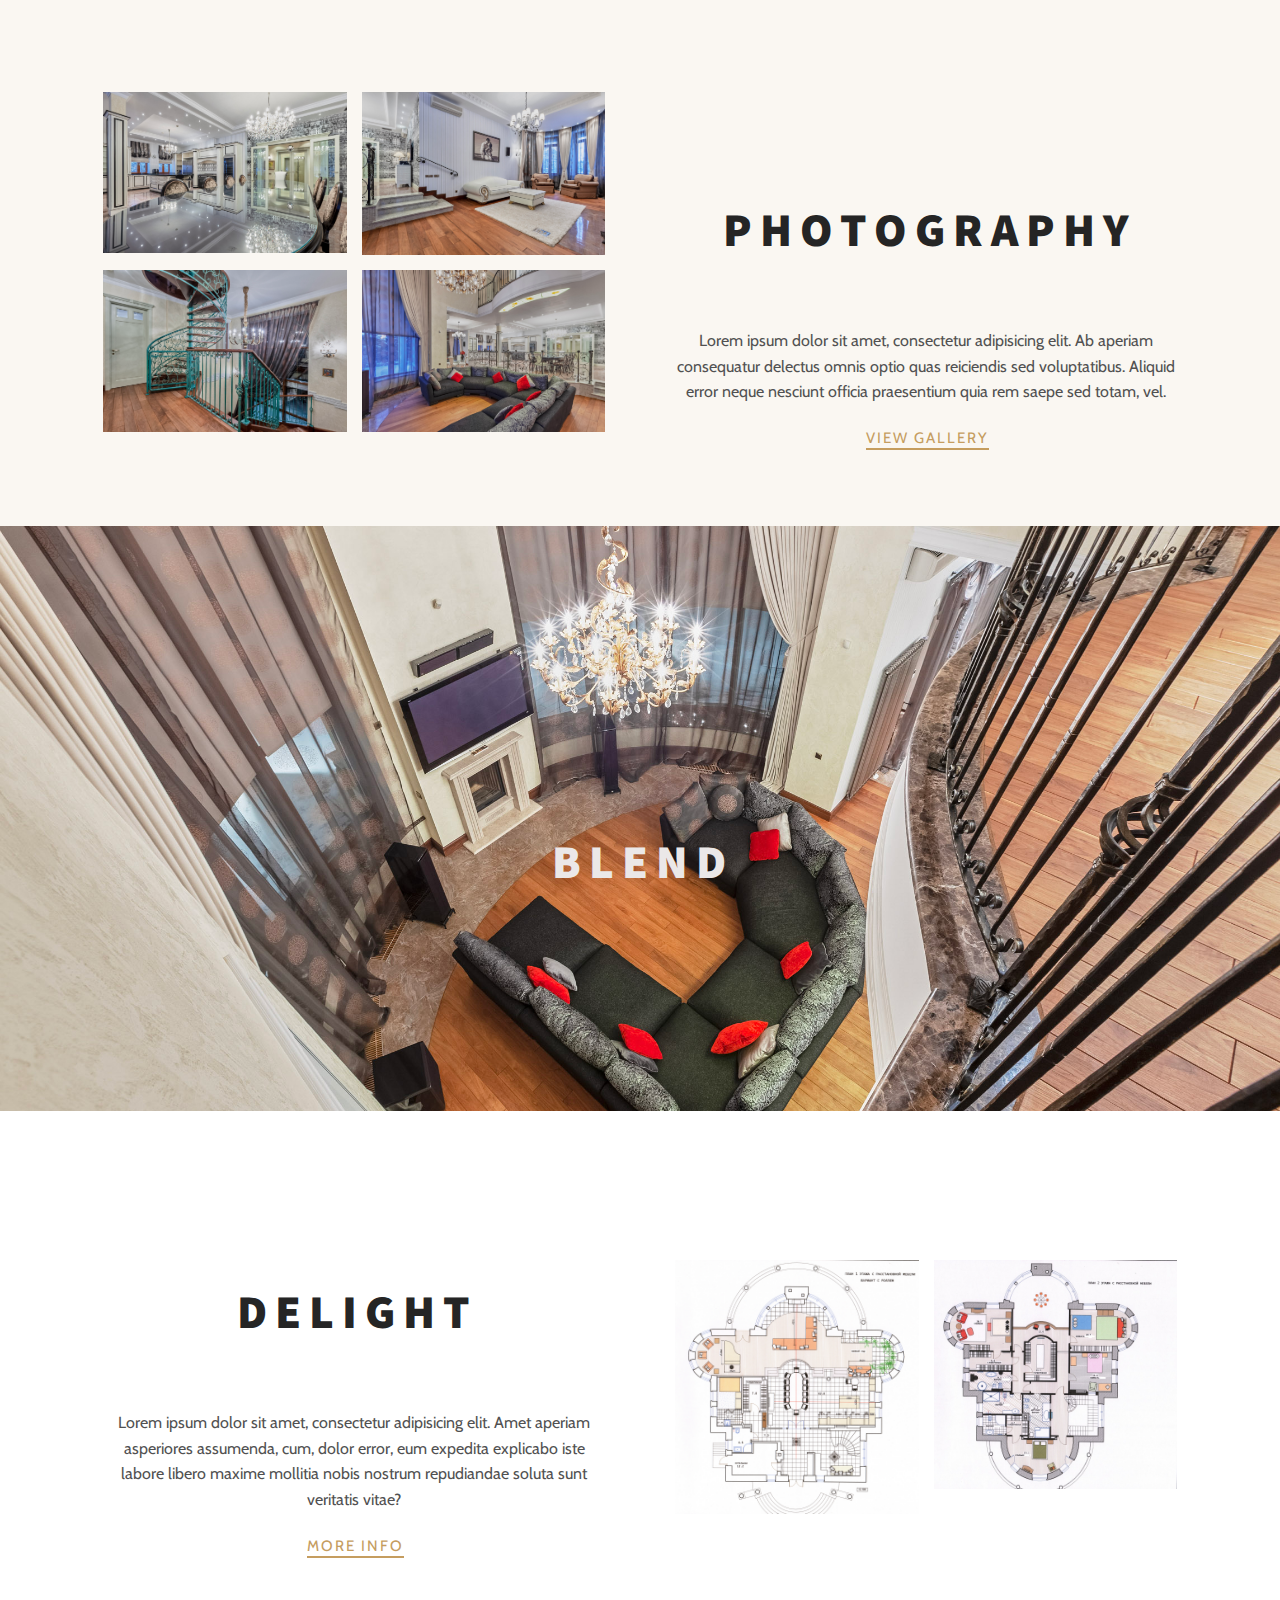
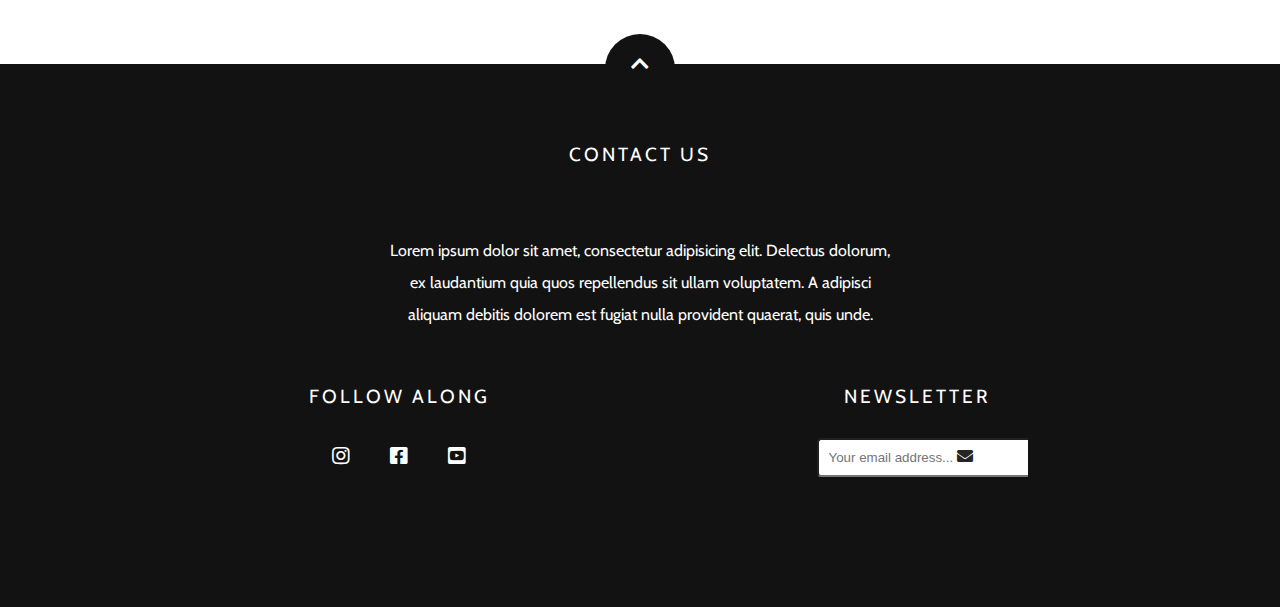
==== commit 10a5d574: "add links & titles to iframes" ====
--- a/index.html
+++ b/index.html
@@ -6,7 +6,7 @@
     <meta name="viewport"
         content="width=device-width, user-scalable=no, initial-scale=1.0, maximum-scale=1.0, minimum-scale=1.0">
     <meta http-equiv="X-UA-Compatible" content="ie=edge">
-    <title>GreenFlied</title>
+    <title>Green Field</title>
     <!--Font awesome CDN-->
     <link rel="stylesheet" href="https://cdnjs.cloudflare.com/ajax/libs/font-awesome/5.11.2/css/all.min.css">
     <!--Scroll reveal CDN-->
@@ -34,13 +34,13 @@
                         <a href="gallery.html" class="nav-link">Gallery</a>
                     </li>
                     <li class="nav-item">
-                        <a href="#" class="nav-link">Videos</a>
-                    </li>
-                    <li class="nav-item">
-                        <a href="#" class="nav-link">Floor Plans</a>
-                    </li>
-                    <li class="nav-item">
-                        <a href="#" class="nav-link">Contact</a>
+                        <a href="videos.html" class="nav-link">Videos</a>
+                    </li>
+                    <li class="nav-item">
+                        <a href="floorplan.html" class="nav-link">Floor Plans</a>
+                    </li>
+                    <li class="nav-item">
+                        <a href="contact.html" class="nav-link">Contact</a>
                     </li>
                 </ul>
             </nav>
@@ -52,7 +52,7 @@
             <h2 class="sub-headline">
                 <span class="first-letter">W</span>elcome
             </h2>
-            <h1 class="headline">Green Flied</h1>
+            <h1 class="headline">Green Field</h1>
             <div class="headline-description">
                 <div class="separator">
                     <div class="line line-left"></div>
@@ -61,7 +61,7 @@
                 </div>
                 <div class="single-animation">
                     <h5>Ready to be opened</h5>
-                    <a href="#" class="btn cta-btn">Explore</a>
+                    <a href="description.html" class="btn cta-btn">Explore</a>
                 </div>
             </div>
         </div>
@@ -83,9 +83,10 @@
                         cum, dolor error, eum expedita explicabo iste labore libero maxime mollitia nobis nostrum
                         repudiandae soluta sunt veritatis vitae?
                     </p>
-                    <a href="#" class="btn body-btn">More Videos</a>
+                    <a href="videos.html" class="btn body-btn">More Videos</a>
                     <div class="videowrapper">
-                        <iframe src="https://www.youtube-nocookie.com/embed/UhfswMjQNas?start=13" frameborder="0"
+                        <iframe title="Video Tour" src="https://www.youtube-nocookie.com/embed/UhfswMjQNas?start=13"
+                            frameborder="0"
                             allow="accelerometer; autoplay; encrypted-media; gyroscope; picture-in-picture"
                             allowfullscreen></iframe>
                     </div>
@@ -114,7 +115,7 @@
                         персонала на 2 этаже.
                         Дом строили для себя. Дорого, тщательно, щедро выбирая только самое лучшее.
                     </p>
-                    <a href="#" class="btn body-btn">More info</a>
+                    <a href="description.html" class="btn body-btn">More info</a>
                 </div>
                 <div class="restaurant-info-img animate-right">
                     <img class="zoom" src="images/discover.jpg" alt="">
@@ -142,10 +143,10 @@
         <div class="container">
             <div class="restaurant-info">
                 <div class="image-group padding-right animate-left">
-                    <img class="zoom" src="images/menu-group-1.jpg" alt="">
-                    <img class="zoom" src="images/menu-group-2.jpg" alt="">
-                    <img class="zoom" src="images/menu-group-3.jpg" alt="">
-                    <img class="zoom" src="images/menu-group-4.jpg" alt="">
+                    <img class="zoom" src="images/menu-group-1.jpg" alt="img">
+                    <img class="zoom" src="images/menu-group-2.jpg" alt="img">
+                    <img class="zoom" src="images/menu-group-3.jpg" alt="img">
+                    <img class="zoom" src="images/menu-group-4.jpg" alt="img">
                 </div>
                 <div class="restaurant-description animate-right">
                     <div class="global-headline">
@@ -160,7 +161,7 @@
                         optio quas reiciendis sed voluptatibus. Aliquid error neque nesciunt officia praesentium quia
                         rem saepe sed totam, vel.
                     </p>
-                    <a href="#" class="btn body-btn">View Gallery</a>
+                    <a href="gallery.html" class="btn body-btn">View Gallery</a>
                 </div>
             </div>
         </div>
@@ -181,7 +182,7 @@
         </div>
     </section>
     <!--Perfect blend ends-->
-    <section class="culinary-delight">
+    <section>
         <div class="container">
             <div class="restaurant-info">
                 <div class="restaurant-description padding-right animate-left">
@@ -197,7 +198,7 @@
                         cum, dolor error, eum expedita explicabo iste labore libero maxime mollitia nobis nostrum
                         repudiandae soluta sunt veritatis vitae?
                     </p>
-                    <a href="#" class="btn body-btn">More Info</a>
+                    <a href="floorplan.html" class="btn body-btn">More Info</a>
                 </div>
                 <div class="image-group">
                     <img class="zoom" class="animate-top" src="images/floor-plan1.jpg" alt="">
@@ -260,6 +261,4 @@
     <script src="medium-zoom.min.js"></script>
 </body>
 
-
-
 </html>--- a/styles.css
+++ b/styles.css
@@ -50,10 +50,17 @@
 
 
 
+
 img{ 
     width: 100%;
     max-width: 100%;
 }
+.img {
+    width:400px;
+    -moz-box-shadow:2px 2px 12px 0px rgba(0, 0, 0, 1);
+-webkit-box-shadow: 2px 2px 12px 0px rgba(0, 0, 0, 1);
+box-shadow: 2px 2px 12px 0px rgba(0, 0, 0, 1);
+}
 
 a{
     text-decoration: none;
@@ -61,13 +68,31 @@
 
 p{
     font-size: 1.6rem;
+}
+
+h1{
+   font-size:1.6rem;
 }
 
 
 .logo{
     display: flex;
     justify-content: space-between;
-    width: 300px; 
+    width:auto; 
+     
+    
+}
+
+.iframe {
+  display:block;
+  width:100vw;
+  height: calc(.75*50vw);
+  margin: 5rem auto;
+max-width:100%;
+max-height:100%;
+-moz-box-shadow:    2px 2px 12px 0px rgba(0, 0, 0, 1);
+-webkit-box-shadow: 2px 2px 12px 0px rgba(0, 0, 0, 1);
+box-shadow:         2px 2px 12px 0px rgba(0, 0, 0, 1);
 }
 
 .videowrapper {
@@ -108,6 +133,8 @@
     top: 0;
     left: 0;
     z-index: 1;
+    background-position: top;
+    background-size: cover;
     background-image: linear-gradient(to bottom, rgba(0,0,0,.5), transparent);
 }
 
@@ -231,6 +258,26 @@
     text-align: center;
     position: relative;
 }
+.hero-videos{
+    width: 100%;
+    height: 70vh;
+    background: url("images/menu-group-1.jpg") center no-repeat;
+    background-size: cover;
+    display: flex;
+    align-items: center;
+    text-align: center;
+    position: relative;
+}
+.hero-floor{
+    width: 100%;
+    height: 70vh;
+    background: url("images/perfect-blend1.jpg") center no-repeat;
+    background-size: cover;
+    display: flex;
+    align-items: center;
+    text-align: center;
+    position: relative;
+}
 
 .sub-headline{
     font-size: 8.5rem;
@@ -550,6 +597,21 @@
     width: 70%;
     height: 70%;
 }
+
+.social-icons-contact{
+  list-style: none;
+}
+
+.social-icons-contact i{
+  font-size: 4rem;
+  color: var(--secondary-font-color);
+  padding: .8rem 2rem;
+  margin:1rem;
+  
+}
+
+
+
 
 .social-icons{
     list-style: none;
@@ -600,8 +662,326 @@
     transform: translateY(-50%);
     margin-left: 10.5rem;
 }
-
-/* Gallery */
+@import "https://fonts.googleapis.com/css?family=Montserrat:400,700|Raleway:300,400";
+
+
+/* Floor-plan */
+
+/* colors */
+/* tab setting */
+/* breakpoints */
+/* selectors relative to radio inputs */
+
+/* colors */
+/* tab setting */
+/* breakpoints */
+/* selectors relative to radio inputs */
+
+
+.zoom {
+  display:inline-block;
+  position: relative;
+}
+
+.tabs {
+  left:30%;
+  -webkit-transform: translateX(-50%);
+          transform: translateX(-50%);
+  position: relative;
+  background: white;
+  padding: 50px;
+  width: 80%;
+  box-shadow: 0 14px 28px rgba(0, 0, 0, 0.25), 0 10px 10px rgba(0, 0, 0, 0.22);
+  min-width: 240px;
+  margin-bottom: 5rem;
+}
+.tabs input[name="tab-control"] {
+  display: none;
+}
+.tabs .content .section-floor h2,
+.tabs ul li label {
+  font-family: "Montserrat";
+  font-weight: bold;
+  font-size: 18px;
+  color: #c59d5f;
+}
+
+.tabs ul {
+  list-style-type: none;
+  padding-left: 0;
+  display: -webkit-box;
+  display: flex;
+  -webkit-box-orient: horizontal;
+  -webkit-box-direction: normal;
+          flex-direction: row;
+  margin-bottom: 10px;
+  -webkit-box-pack: justify;
+          justify-content: space-between;
+  -webkit-box-align: end;
+          align-items: flex-end;
+  flex-wrap: wrap;
+}
+.tabs ul li {
+  box-sizing: border-box;
+  -webkit-box-flex: 1;
+          flex: 1;
+  width: 80%;
+  margin-bottom:10px ;
+  padding: 0 10px;
+  text-align: center;
+}
+.tabs ul li label {
+  -webkit-transition: all 0.3s ease-in-out;
+  transition: all 0.3s ease-in-out;
+  color: #929daf;
+  padding: 5px auto;
+  overflow: hidden;
+  text-overflow: ellipsis;
+  display: block;
+  cursor: pointer;
+  -webkit-transition: all 0.2s ease-in-out;
+  transition: all 0.2s ease-in-out;
+  white-space: nowrap;
+  -webkit-touch-callout: none;
+  -webkit-user-select: none;
+  -moz-user-select: none;
+  -ms-user-select: none;
+  user-select: none;
+}
+.tabs ul li label br {
+  display: none;
+}
+.tabs ul li label svg {
+  fill: #929daf;
+  height: 1.2em;
+  vertical-align: bottom;
+  margin-right: 0.2em;
+  -webkit-transition: all 0.2s ease-in-out;
+  transition: all 0.2s ease-in-out;
+}
+.tabs ul li label:hover, .tabs ul li label:focus, .tabs ul li label:active {
+  outline: 0;
+  color: #bec5cf;
+}
+.tabs ul li label:hover svg, .tabs ul li label:focus svg, .tabs ul li label:active svg {
+  fill: #bec5cf;
+}
+.tabs .slider {
+  position: relative;
+  width: 25%;
+  -webkit-transition: all 0.33s cubic-bezier(0.38, 0.8, 0.32, 1.07);
+  transition: all 0.33s cubic-bezier(0.38, 0.8, 0.32, 1.07);
+}
+/* .tabs .slider .indicator {
+  position: relative;
+  width: 50px;
+  max-width: 100%;
+  margin: 0 auto;
+  height: 4px;
+  background: #c59d5f;
+  border-radius: 1px;
+} */
+.tabs .content {
+  margin-top: 30px;
+}
+.tabs .content .section-floor {
+  display: none;
+  -webkit-animation-name: content;
+          animation-name: content;
+  -webkit-animation-direction: normal;
+          animation-direction: normal;
+  -webkit-animation-duration: 0.3s;
+          animation-duration: 0.3s;
+  -webkit-animation-timing-function: ease-in-out;
+          animation-timing-function: ease-in-out;
+  -webkit-animation-iteration-count: 1;
+          animation-iteration-count: 1;
+  line-height: 1.4;
+}
+.tabs .content .section-floor h2 {
+  color: #c59d5f;
+  display: none;
+}
+.tabs .content .section-floor h2::after {
+  content: "";
+  position: relative;
+  display: block;
+  width: 30px;
+  height: 3px;
+  background:#c59d5f;
+  margin-top: 5px;
+  left: 1px;
+}
+.tabs input[name="tab-control"]:nth-of-type(1):checked ~ ul > li:nth-child(1) > label {
+  cursor: default;
+  color: #c59d5f;
+}
+.tabs input[name="tab-control"]:nth-of-type(1):checked ~ ul > li:nth-child(1) > label svg {
+  fill:#c59d5f;
+}
+@media (max-width: 600px) {
+  .tabs input[name="tab-control"]:nth-of-type(1):checked ~ ul > li:nth-child(1) > label {
+    background: rgba(0, 0, 0, 0.08);
+  }
+}
+/* .tabs input[name="tab-control"]:nth-of-type(1):checked ~ .slider {
+  -webkit-transform: translateX(0%);
+          transform: translateX(0%);
+} */
+.tabs input[name="tab-control"]:nth-of-type(1):checked ~ .content > .section-floor:nth-child(1) {
+  display: block;
+}
+.tabs input[name="tab-control"]:nth-of-type(2):checked ~ ul > li:nth-child(2) > label {
+  cursor: default;
+  color:#c59d5f;
+}
+.tabs input[name="tab-control"]:nth-of-type(2):checked ~ ul > li:nth-child(2) > label svg {
+  fill: #c59d5f;
+}
+@media (max-width: 600px) {
+  .tabs input[name="tab-control"]:nth-of-type(2):checked ~ ul > li:nth-child(2) > label {
+    background: rgba(0, 0, 0, 0.08);
+  }
+}
+/* .tabs input[name="tab-control"]:nth-of-type(2):checked ~ .slider {
+  -webkit-transform: translateX(100%);
+          transform: translateX(100%);
+} */
+.tabs input[name="tab-control"]:nth-of-type(2):checked ~ .content > .section-floor:nth-child(2) {
+  display: block;
+}
+.tabs input[name="tab-control"]:nth-of-type(3):checked ~ ul > li:nth-child(3) > label {
+  cursor: default;
+  color: #c59d5f;
+}
+.tabs input[name="tab-control"]:nth-of-type(3):checked ~ ul > li:nth-child(3) > label svg {
+  fill: #c59d5f;
+}
+@media (max-width: 600px) {
+  .tabs input[name="tab-control"]:nth-of-type(3):checked ~ ul > li:nth-child(3) > label {
+    background: rgba(0, 0, 0, 0.08);
+  }
+}
+/* .tabs input[name="tab-control"]:nth-of-type(3):checked ~ .slider {
+  -webkit-transform: translateX(200%);
+          transform: translateX(200%);
+} */
+.tabs input[name="tab-control"]:nth-of-type(3):checked ~ .content > .section-floor:nth-child(3) {
+  display: block;
+}
+.tabs input[name="tab-control"]:nth-of-type(4):checked ~ ul > li:nth-child(4) > label {
+  cursor: default;
+  color: #c59d5f;
+}
+.tabs input[name="tab-control"]:nth-of-type(4):checked ~ ul > li:nth-child(4) > label svg {
+  fill:#c59d5f;
+}
+@media (max-width: 600px) {
+  .tabs input[name="tab-control"]:nth-of-type(4):checked ~ ul > li:nth-child(4) > label {
+    background: rgba(0, 0, 0, 0.08);
+  }
+}
+/* .tabs input[name="tab-control"]:nth-of-type(4):checked ~ .slider {
+  -webkit-transform: translateX(300%);
+          transform: translateX(300%);
+} */
+.tabs input[name="tab-control"]:nth-of-type(4):checked ~ .content > .section-floor:nth-child(4) {
+  display: block;
+}
+
+.tabs input[name="tab-control"]:nth-of-type(5):checked ~ ul > li:nth-child(5) > label {
+    cursor: default;
+    color: #c59d5f;
+  }
+  .tabs input[name="tab-control"]:nth-of-type(5):checked ~ ul > li:nth-child(5) > label svg {
+    fill:#c59d5f;
+  }
+  @media (max-width: 600px) {
+    .tabs input[name="tab-control"]:nth-of-type(5):checked ~ ul > li:nth-child(5) > label {
+      background: rgba(0, 0, 0, 0.08);
+    }
+  }
+  /* .tabs input[name="tab-control"]:nth-of-type(5):checked ~ .slider {
+    -webkit-transform: translateX(400%);
+            transform: translateX(400%);
+  } */
+  .tabs input[name="tab-control"]:nth-of-type(5):checked ~ .content > .section-floor:nth-child(5) {
+    display: block;
+  }
+
+
+
+
+@-webkit-keyframes content {
+  from {
+    opacity: 0;
+    -webkit-transform: translateY(5%);
+            transform: translateY(5%);
+  }
+  to {
+    opacity: 1;
+    -webkit-transform: translateY(0%);
+            transform: translateY(0%);
+  }
+}
+@keyframes content {
+  from {
+    opacity: 0;
+    -webkit-transform: translateY(5%);
+            transform: translateY(5%);
+  }
+  to {
+    opacity: 1;
+    -webkit-transform: translateY(0%);
+            transform: translateY(0%);
+  }
+}
+@media (max-width: 1000px) {
+  .tabs ul li label {
+    white-space: initial;
+  }
+  .tabs ul li label br {
+    display: initial;
+  }
+  .tabs ul li label svg {
+    height: 1.5em;
+  }
+  .tabs{
+      left:50%;
+      width:100%
+  }
+}
+@media (max-width: 600px) {
+  .tabs ul li label {
+    padding: 5px;
+    border-radius: 5px;
+   
+    
+  }
+  @media(max-width:425px){
+      .tabs{
+        left:50%;
+        width:100%;
+      }
+  }
+
+
+  .tabs ul li label span {
+    display: none;
+  }
+  .tabs .slider {
+    display: none;
+  }
+  .tabs .content {
+    margin-top: 20px;
+  }
+  .tabs .content .section-floor h2 {
+    display: block;
+  }
+}
+
+
+/* Floor-plan  end*/
 .gallery-section{
     width: 100%;
     padding: 2rem ;
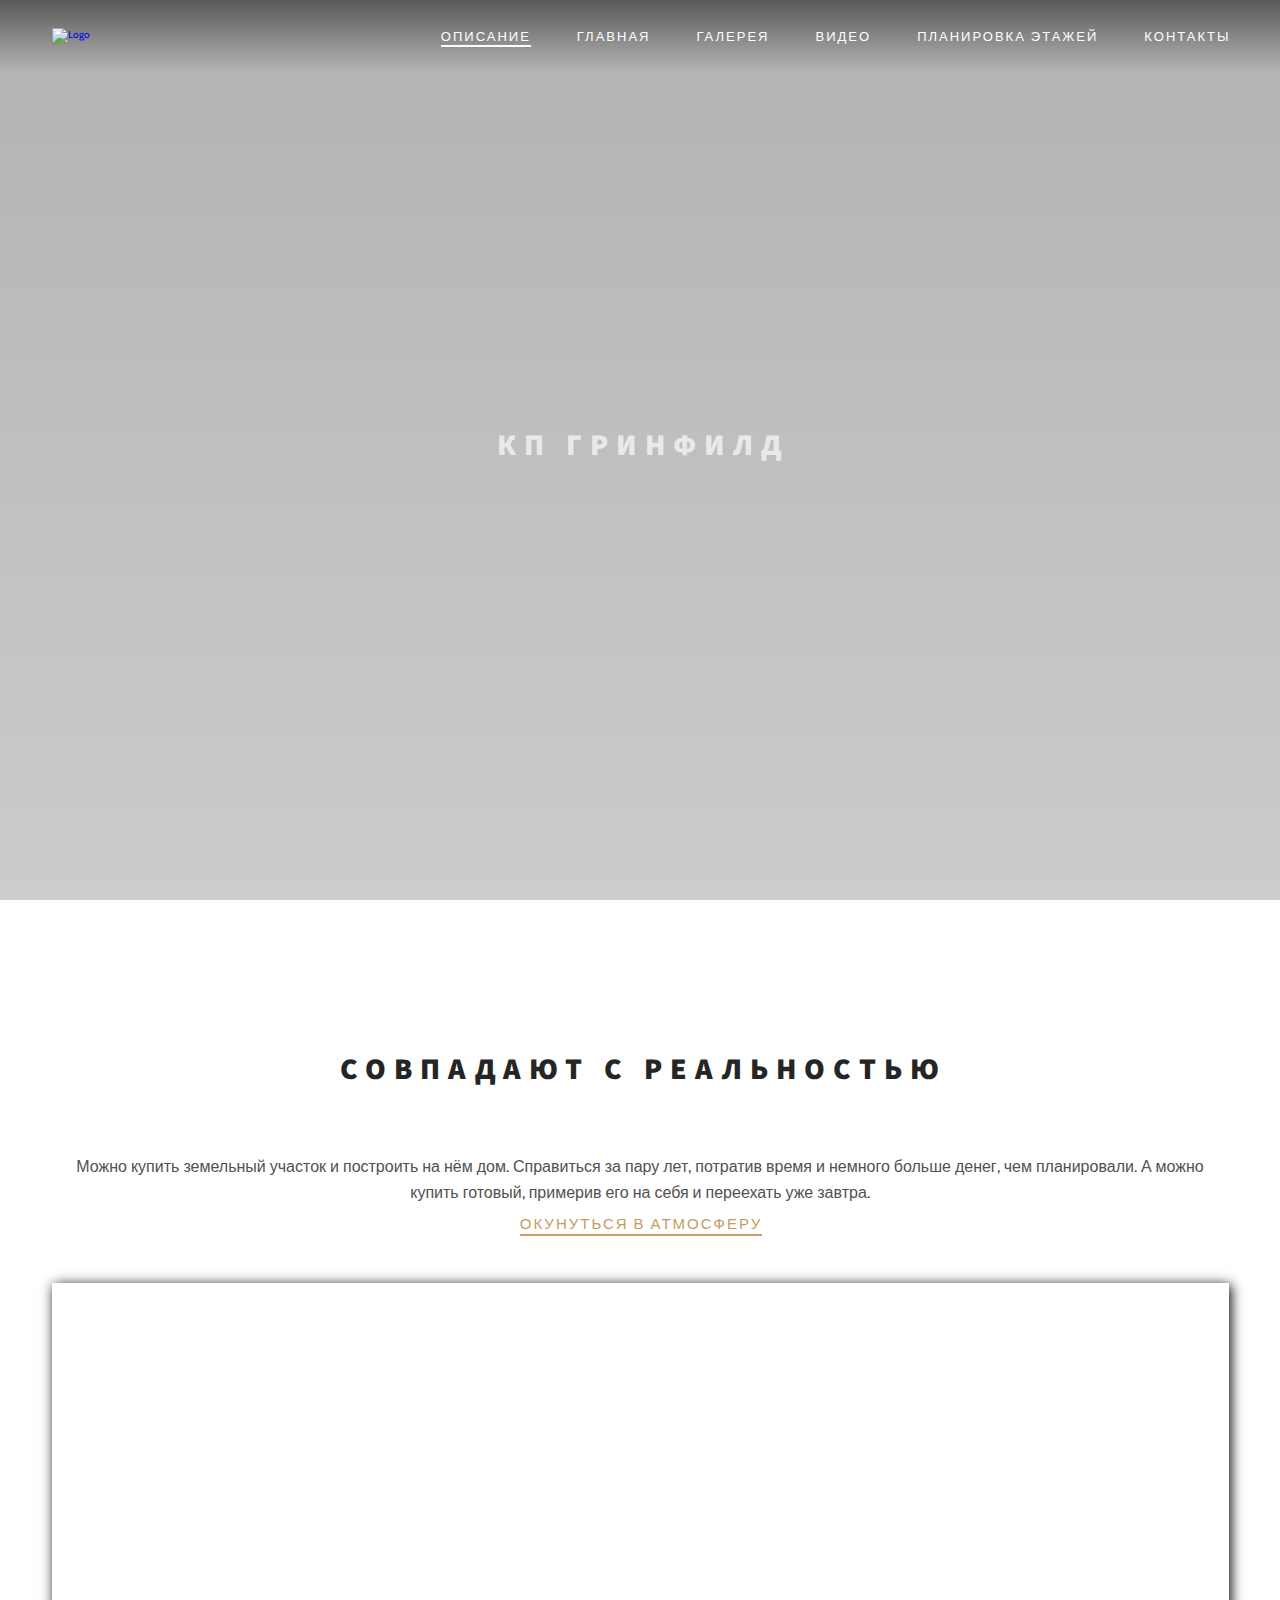
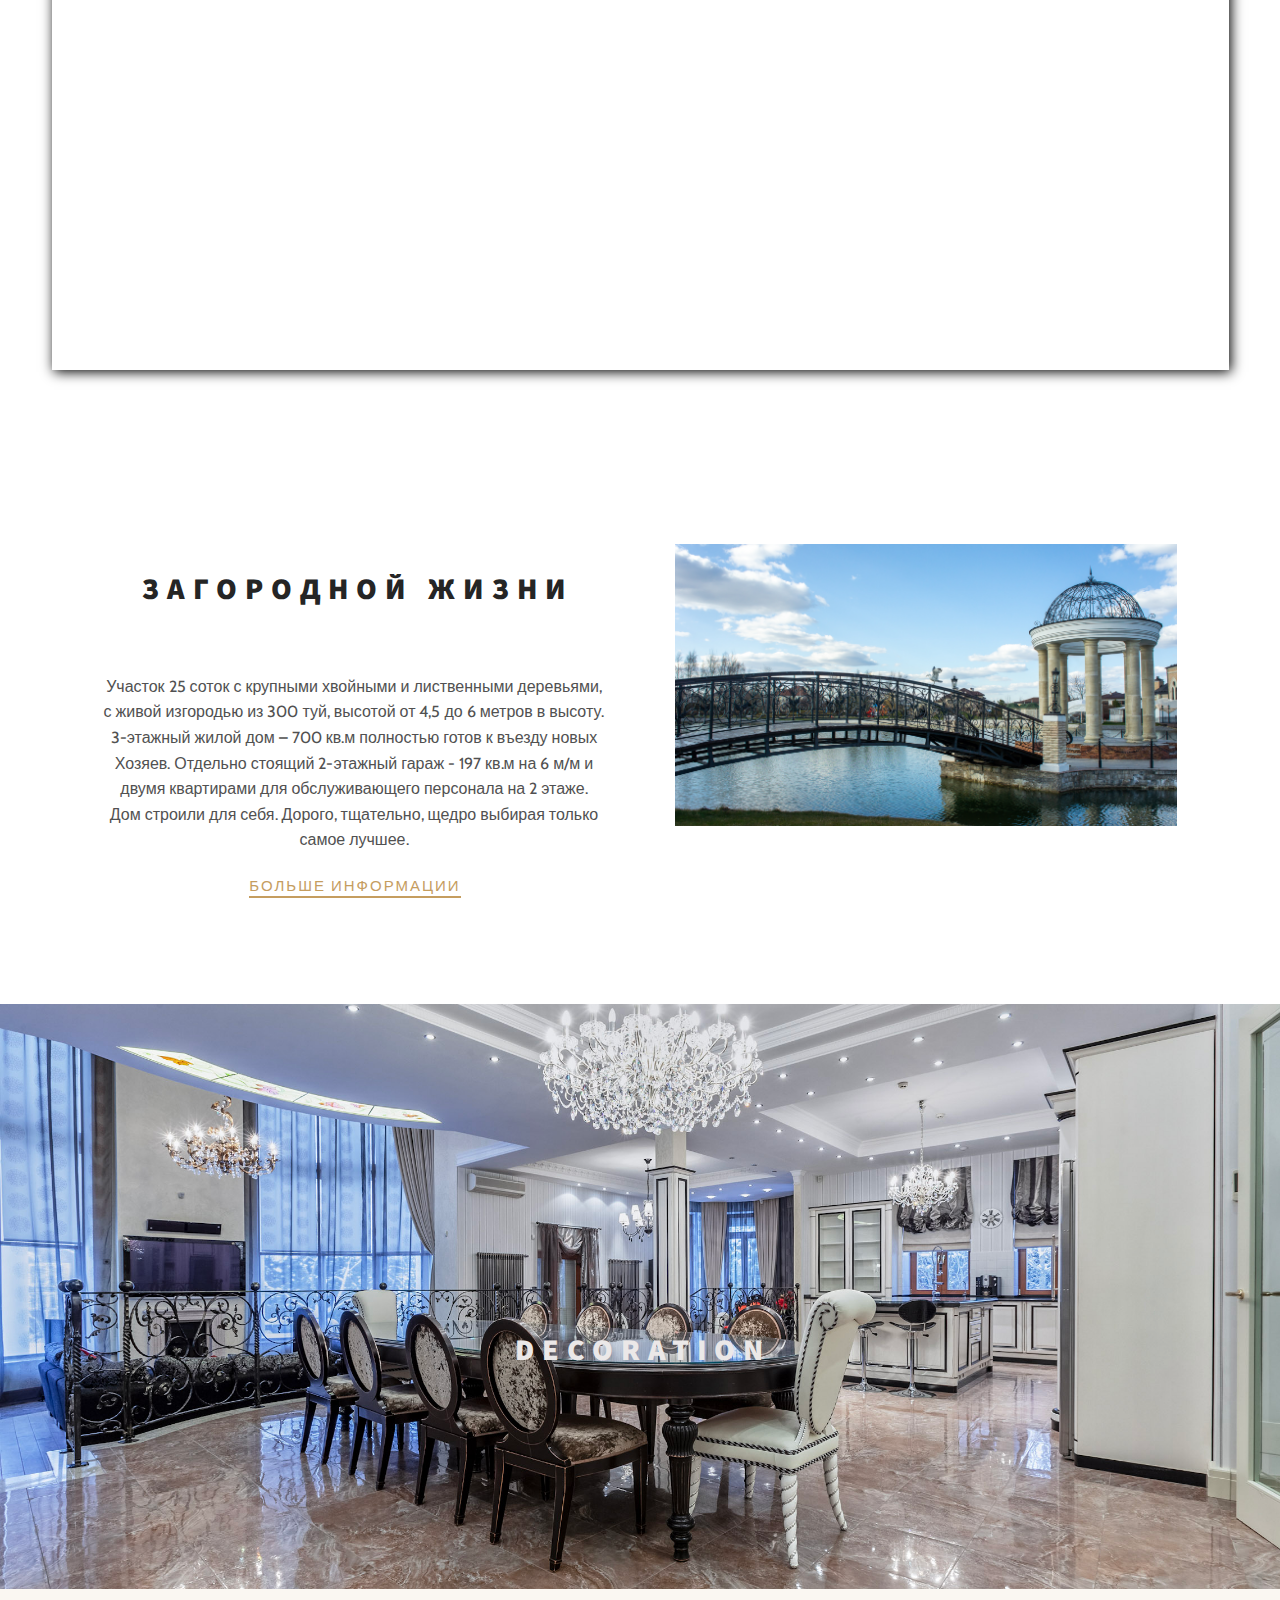
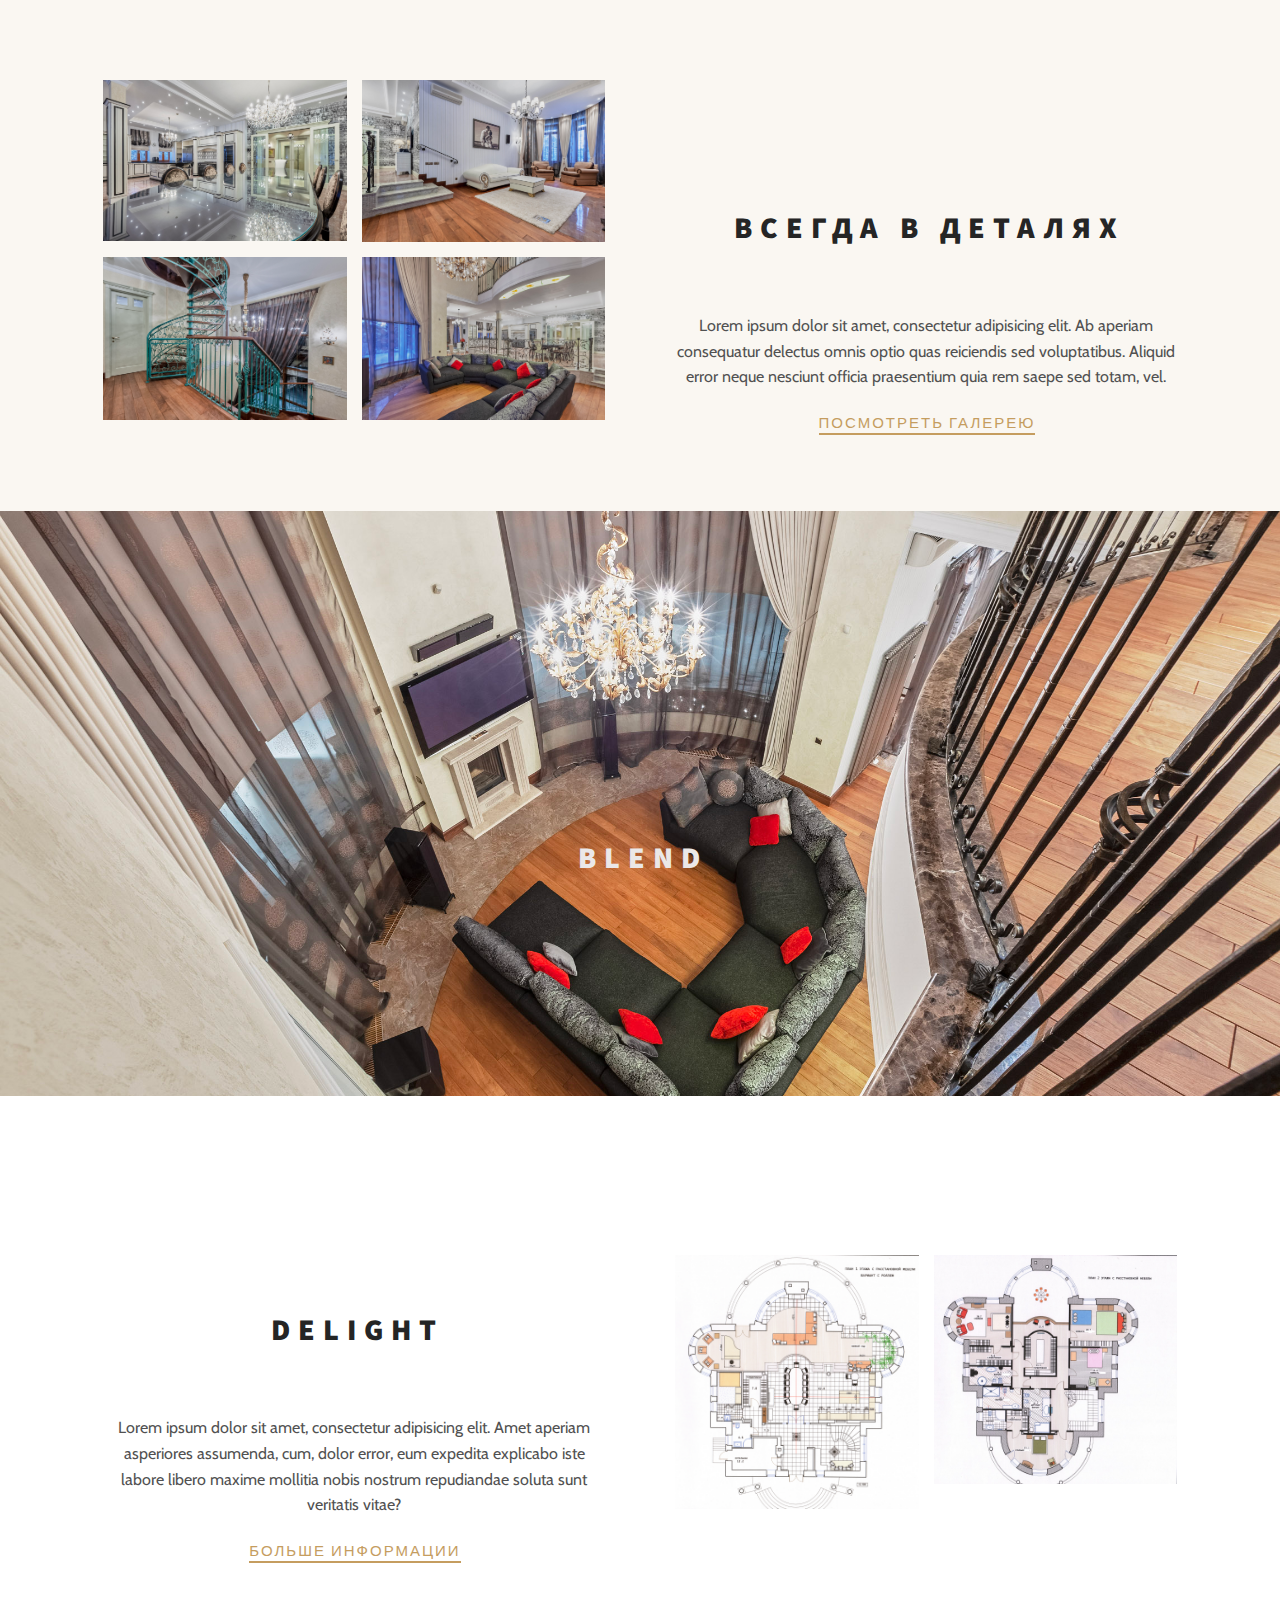
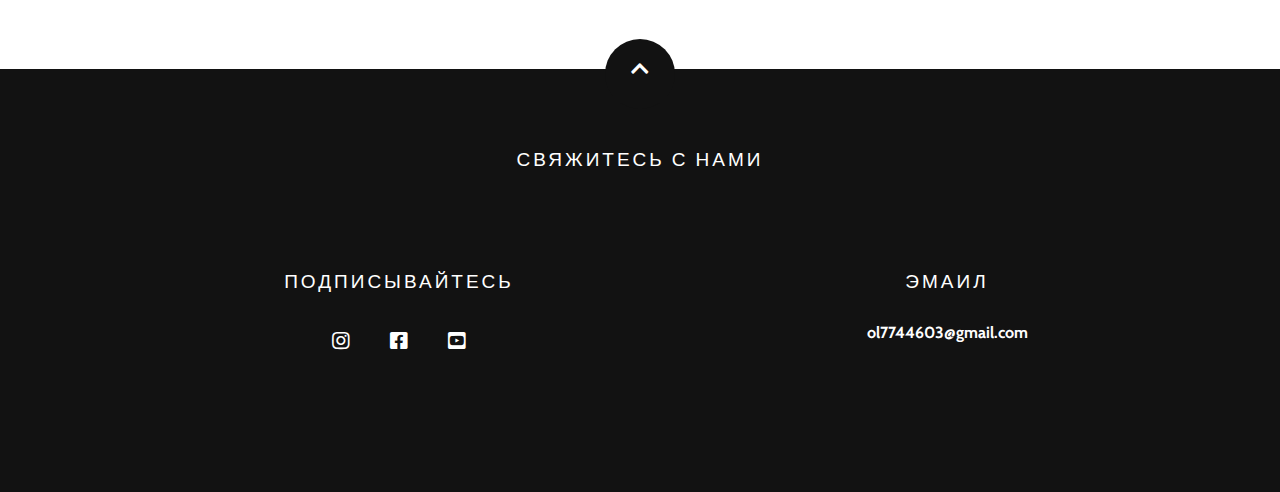
==== commit 7ae875f5: "Translated to  Russian and added new Img" ====
--- a/index.html
+++ b/index.html
@@ -25,22 +25,22 @@
                 <a href="index.html" class="logo"><img src="icons/logo3.png" class="logo" alt="Logo"></a>
                 <ul class="nav-list">
                     <li class="nav-item">
-                        <a href="index.html" class="nav-link active">Home</a>
-                    </li>
-                    <li class="nav-item">
-                        <a href="description.html" class="nav-link">Description</a>
-                    </li>
-                    <li class="nav-item">
-                        <a href="gallery.html" class="nav-link">Gallery</a>
-                    </li>
-                    <li class="nav-item">
-                        <a href="videos.html" class="nav-link">Videos</a>
-                    </li>
-                    <li class="nav-item">
-                        <a href="floorplan.html" class="nav-link">Floor Plans</a>
-                    </li>
-                    <li class="nav-item">
-                        <a href="contact.html" class="nav-link">Contact</a>
+                        <a href="index.html" class="nav-link active">Описание</a>
+                    </li>
+                    <li class="nav-item">
+                        <a href="description.html" class="nav-link">Главная</a>
+                    </li>
+                    <li class="nav-item">
+                        <a href="gallery.html" class="nav-link">Галерея</a>
+                    </li>
+                    <li class="nav-item">
+                        <a href="videos.html" class="nav-link">Видео</a>
+                    </li>
+                    <li class="nav-item">
+                        <a href="floorplan.html" class="nav-link">Планировка этажей</a>
+                    </li>
+                    <li class="nav-item">
+                        <a href="contact.html" class="nav-link">Контакты</a>
                     </li>
                 </ul>
             </nav>
@@ -50,9 +50,9 @@
     <section class="hero" id="hero">
         <div class="container">
             <h2 class="sub-headline">
-                <span class="first-letter">W</span>elcome
+                <span class="first-letter">D</span>обро пожаловать
             </h2>
-            <h1 class="headline">Green Field</h1>
+            <h1 class="headline">КП ГРИНФИЛД</h1>
             <div class="headline-description">
                 <div class="separator">
                     <div class="line line-left"></div>
@@ -60,8 +60,8 @@
                     <div class="line line-right"></div>
                 </div>
                 <div class="single-animation">
-                    <h5>Ready to be opened</h5>
-                    <a href="description.html" class="btn cta-btn">Explore</a>
+                    <h5>Ваш дом загородом</h5>
+                    <a href="description.html" class="btn cta-btn">Подробнее</a>
                 </div>
             </div>
         </div>
@@ -73,17 +73,17 @@
                 <div class="tour-description animate-left">
                     <div class="global-headline">
                         <h2 class="sub-headline">
-                            <span class="first-letter">V</span>ideo Tour
-                        </h2>
-                        <h1 class="headline headline-dark">Our Story</h1>
-                        <div class="asterisk"><i class="fas fa-asterisk"></i></div>
-                    </div>
-                    <p>
-                        Lorem ipsum dolor sit amet, consectetur adipisicing elit. Amet aperiam asperiores assumenda,
-                        cum, dolor error, eum expedita explicabo iste labore libero maxime mollitia nobis nostrum
-                        repudiandae soluta sunt veritatis vitae?
-                    </p>
-                    <a href="videos.html" class="btn body-btn">More Videos</a>
+                            <span class="first-letter">K</span>огда ожидания
+                        </h2>
+                        <h1 class="headline headline-dark">СОВПАДАЮТ С РЕАЛЬНОСТЬЮ</h1>
+                        <div class="asterisk"><i class="fas fa-asterisk"></i></div>
+                    </div>
+                    <p>
+                        Можно купить земельный участок и построить на нём дом. Справиться за пару лет,
+                        потратив время и немного больше денег, чем планировали. А можно купить
+                        готовый, примерив его на себя и переехать уже завтра.
+                    </p>
+                    <a href="videos.html" class="btn body-btn">Окунуться в атмосферу</a>
                     <div class="videowrapper">
                         <iframe title="Video Tour" src="https://www.youtube-nocookie.com/embed/UhfswMjQNas?start=13"
                             frameborder="0"
@@ -102,9 +102,9 @@
                 <div class="restaurant-description padding-right animate-left">
                     <div class="global-headline">
                         <h2 class="sub-headline">
-                            <span class="first-letter">D</span>escription
-                        </h2>
-                        <h1 class="headline headline-dark">Our Story</h1>
+                            <span class="first-letter">D</span>остоинства
+                        </h2>
+                        <h1 class="headline headline-dark">ЗАГОРОДНОЙ ЖИЗНИ</h1>
                         <div class="asterisk"><i class="fas fa-asterisk"></i></div>
                     </div>
                     <p>
@@ -115,10 +115,10 @@
                         персонала на 2 этаже.
                         Дом строили для себя. Дорого, тщательно, щедро выбирая только самое лучшее.
                     </p>
-                    <a href="description.html" class="btn body-btn">More info</a>
+                    <a href="description.html" class="btn body-btn">Больше информации</a>
                 </div>
                 <div class="restaurant-info-img animate-right">
-                    <img class="zoom" src="images/discover.jpg" alt="">
+                    <img class="zoom" src="images/GalleryImg/Seagull-on-the-pond.jpg" alt="">
                 </div>
             </div>
         </div>
@@ -151,9 +151,9 @@
                 <div class="restaurant-description animate-right">
                     <div class="global-headline">
                         <h2 class="sub-headline">
-                            <span class="first-letter">G</span>allery
-                        </h2>
-                        <h1 class="headline headline-dark">Photography</h1>
+                            <span class="first-letter">Y</span>никальность
+                        </h2>
+                        <h1 class="headline headline-dark">ВСЕГДА В ДЕТАЛЯХ</h1>
                         <div class="asterisk"><i class="fas fa-asterisk"></i></div>
                     </div>
                     <p>
@@ -161,7 +161,7 @@
                         optio quas reiciendis sed voluptatibus. Aliquid error neque nesciunt officia praesentium quia
                         rem saepe sed totam, vel.
                     </p>
-                    <a href="gallery.html" class="btn body-btn">View Gallery</a>
+                    <a href="gallery.html" class="btn body-btn">Посмотреть галерею</a>
                 </div>
             </div>
         </div>
@@ -188,7 +188,7 @@
                 <div class="restaurant-description padding-right animate-left">
                     <div class="global-headline">
                         <h2 class="sub-headline">
-                            <span class="first-letter">F</span>loor Plan
+                            <span class="first-letter">П</span>ланировка этажей
                         </h2>
                         <h1 class="headline headline-dark">Delight</h1>
                         <div class="asterisk"><i class="fas fa-asterisk"></i></div>
@@ -198,7 +198,7 @@
                         cum, dolor error, eum expedita explicabo iste labore libero maxime mollitia nobis nostrum
                         repudiandae soluta sunt veritatis vitae?
                     </p>
-                    <a href="floorplan.html" class="btn body-btn">More Info</a>
+                    <a href="floorplan.html" class="btn body-btn">Больше информации</a>
                 </div>
                 <div class="image-group">
                     <img class="zoom" class="animate-top" src="images/floor-plan1.jpg" alt="">
@@ -215,17 +215,13 @@
             </div>
             <div class="footer-content">
                 <div class="footer-content-about animate-top">
-                    <h4>Contact Us</h4>
+                    <h4>Свяжитесь с нами</h4>
                     <div class="asterisk"><i class="fas fa-asterisk"></i></div>
-                    <p>
-                        Lorem ipsum dolor sit amet, consectetur adipisicing elit. Delectus dolorum, ex laudantium quia
-                        quos repellendus sit ullam voluptatem. A adipisci aliquam debitis dolorem est fugiat nulla
-                        provident quaerat, quis unde.
-                    </p>
+
                 </div>
                 <div class="footer-content-divider animate-bottom">
                     <div class="social-media">
-                        <h4>Follow along</h4>
+                        <h4>Подписывайтесь</h4>
                         <ul class="social-icons">
                             <li>
                                 <a href="https://www.instagram.com/olga_gloriahaus/"><i
@@ -243,13 +239,9 @@
                         </ul>
                     </div>
                     <div class="newsletter-container">
-                        <h4>Newsletter</h4>
-                        <form action="" class="newsletter-form">
-                            <input type="text" class="newsletter-input" placeholder="Your email address...">
-                            <button class="newsletter-btn" type="submit">
-                                <i class="fas fa-envelope"></i>
-                            </button>
-                        </form>
+                        <h4>Эмаил</h4>
+                        <h1>ol7744603@gmail.com</h1> <a href="mailto:ol7744603@gmail.com">
+                        </a>
                     </div>
                 </div>
             </div>
--- a/styles.css
+++ b/styles.css
@@ -1,5 +1,9 @@
 @import url('https://fonts.googleapis.com/css?family=Cabin|Herr+Von+Muellerhoff|Source+Sans+Pro:400,900&display=swap');
 /*Global styles*/
+/* @import url('https://fonts.googleapis.com/css2?family=Herr+Von+Muellerhoff&display=swap'); */ 
+
+/* @import url('https://fonts.googleapis.com/css2?family=Viaoda+Libre|Source+Sans+Pro:400,900&display=swap'); */
+/* @import url('https://fonts.googleapis.com/css2?family=Bad+Script|Source+Sans+Pro:400,900&display=swap'); */
 *,
 *::before,
 *::after{
@@ -230,7 +234,8 @@
 .hero{
     width: 100%;
     height: 100vh;
-    background: url("images/hero1.jpg") center no-repeat;
+    background: linear-gradient(rgba(0,0,0,0.3), rgba(0,0,0,0.2)),url("images/hero.jpg") center no-repeat;
+    
     background-size: cover;
     display: flex;
     align-items: center;
@@ -289,6 +294,7 @@
     opacity: 0;
     animation: fadeUp .5s forwards;
     animation-delay: .5s;
+    margin-bottom: 1.9rem;
 }
 
 .first-letter{
@@ -410,12 +416,22 @@
     color: var(--body-font-color);
     margin: 2.4rem 0;
 }
+.check{
+  color: var(--body-font-color);
+}
 
 .headline-dark{
     color: var(--main-font-color-dark);
     letter-spacing: .7rem;
     margin-right: -.7rem;
 }
+.headline-dark-contact{
+  color: var(--main-font-color-dark);
+  letter-spacing: .9rem;
+  
+  margin-right: -.7rem;
+}
+
 
 .global-headline .sub-headline{
     letter-spacing: -1px;
@@ -1447,7 +1463,7 @@
     }
 
     .sub-headline{
-        font-size: 10rem;
+        font-size: 6rem;
     }
 
     .first-letter{
@@ -1455,7 +1471,7 @@
     }
 
     .headline{
-        font-size: 4.7rem;
+        font-size: 3rem;
         letter-spacing: .8rem;
     }
 
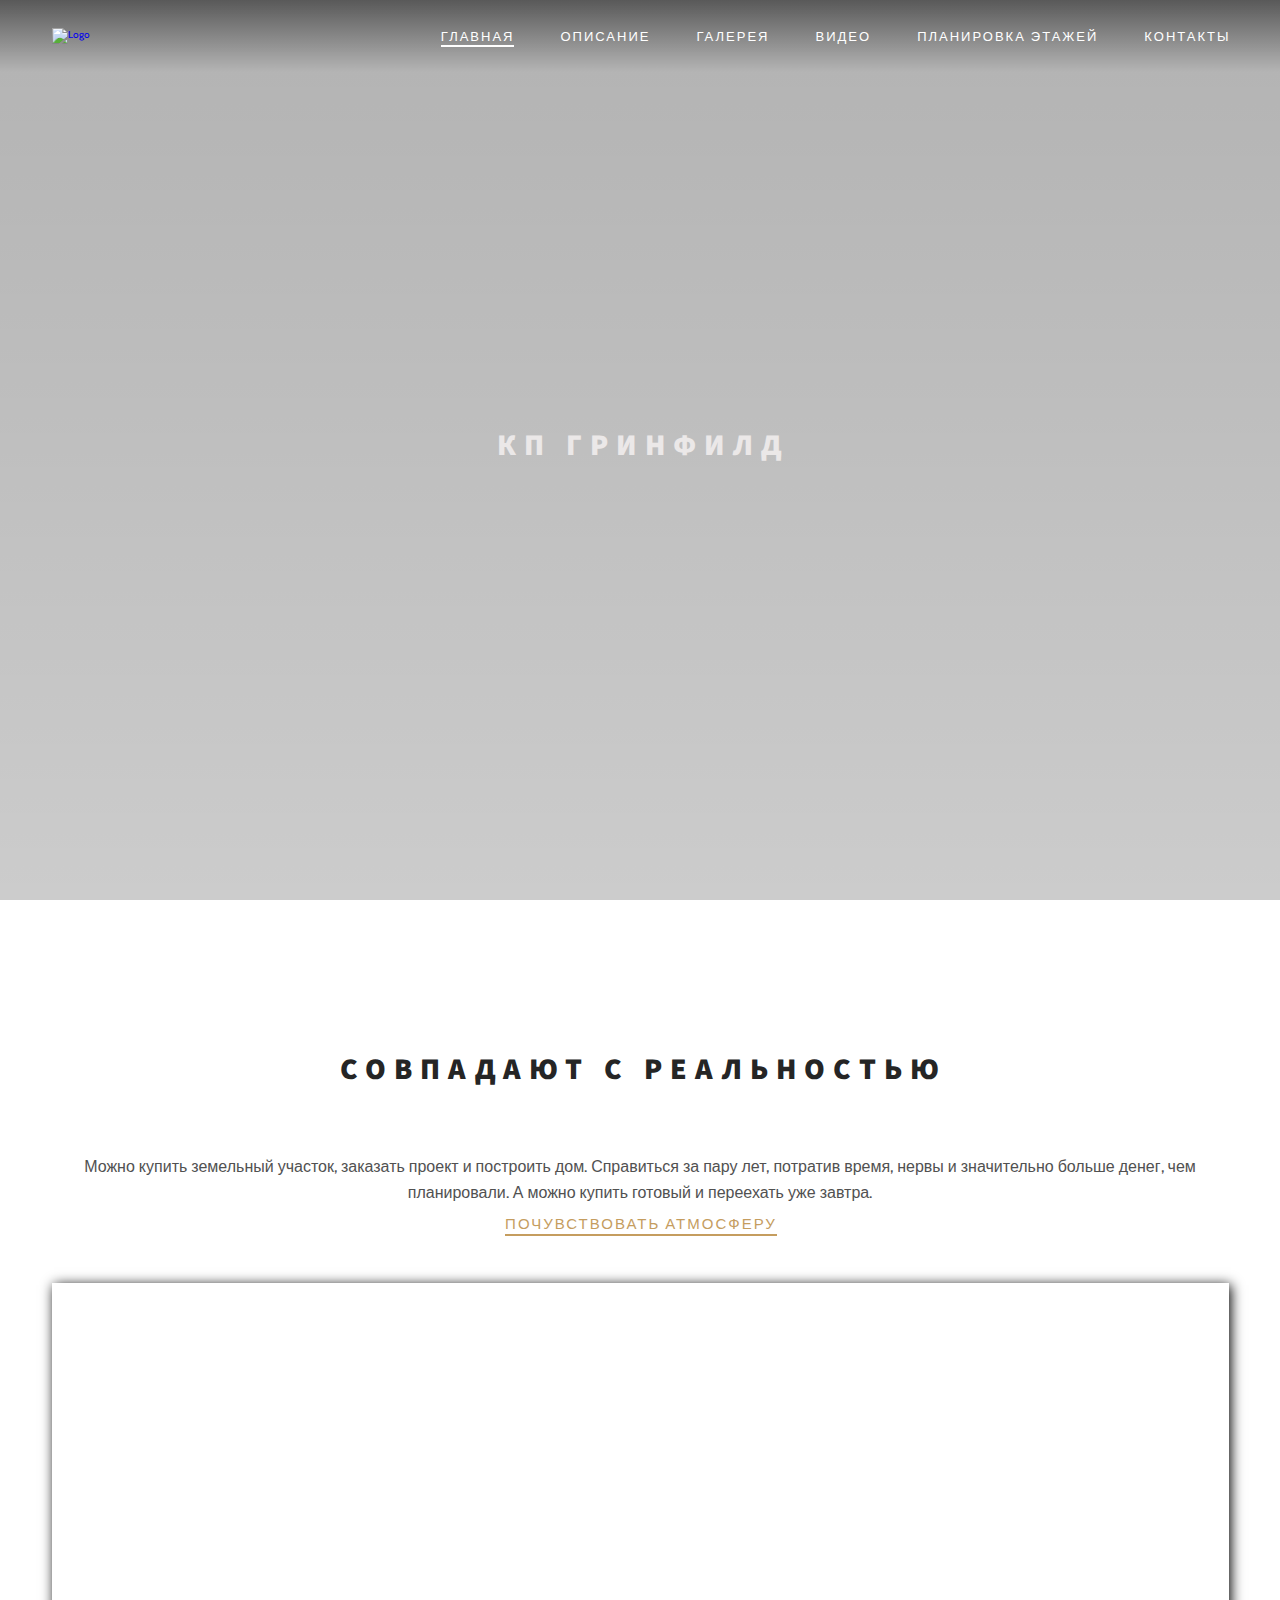
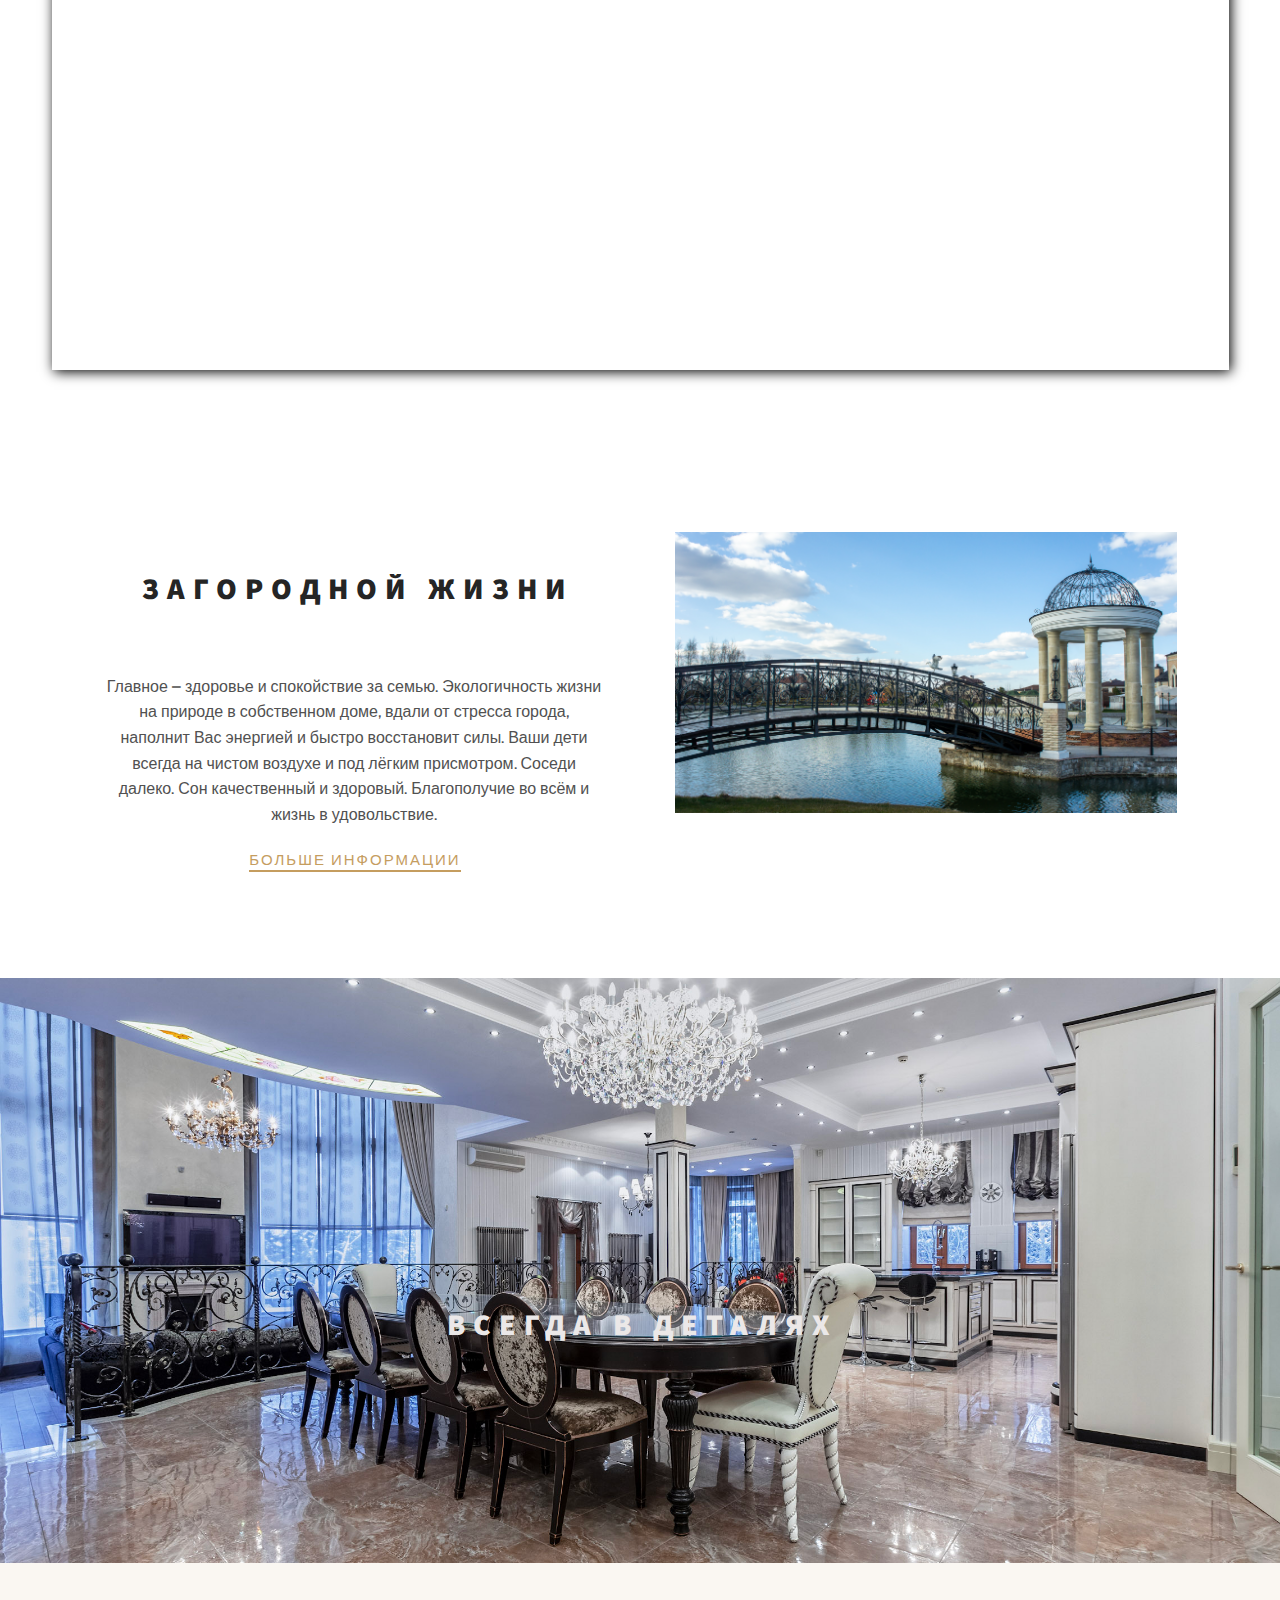
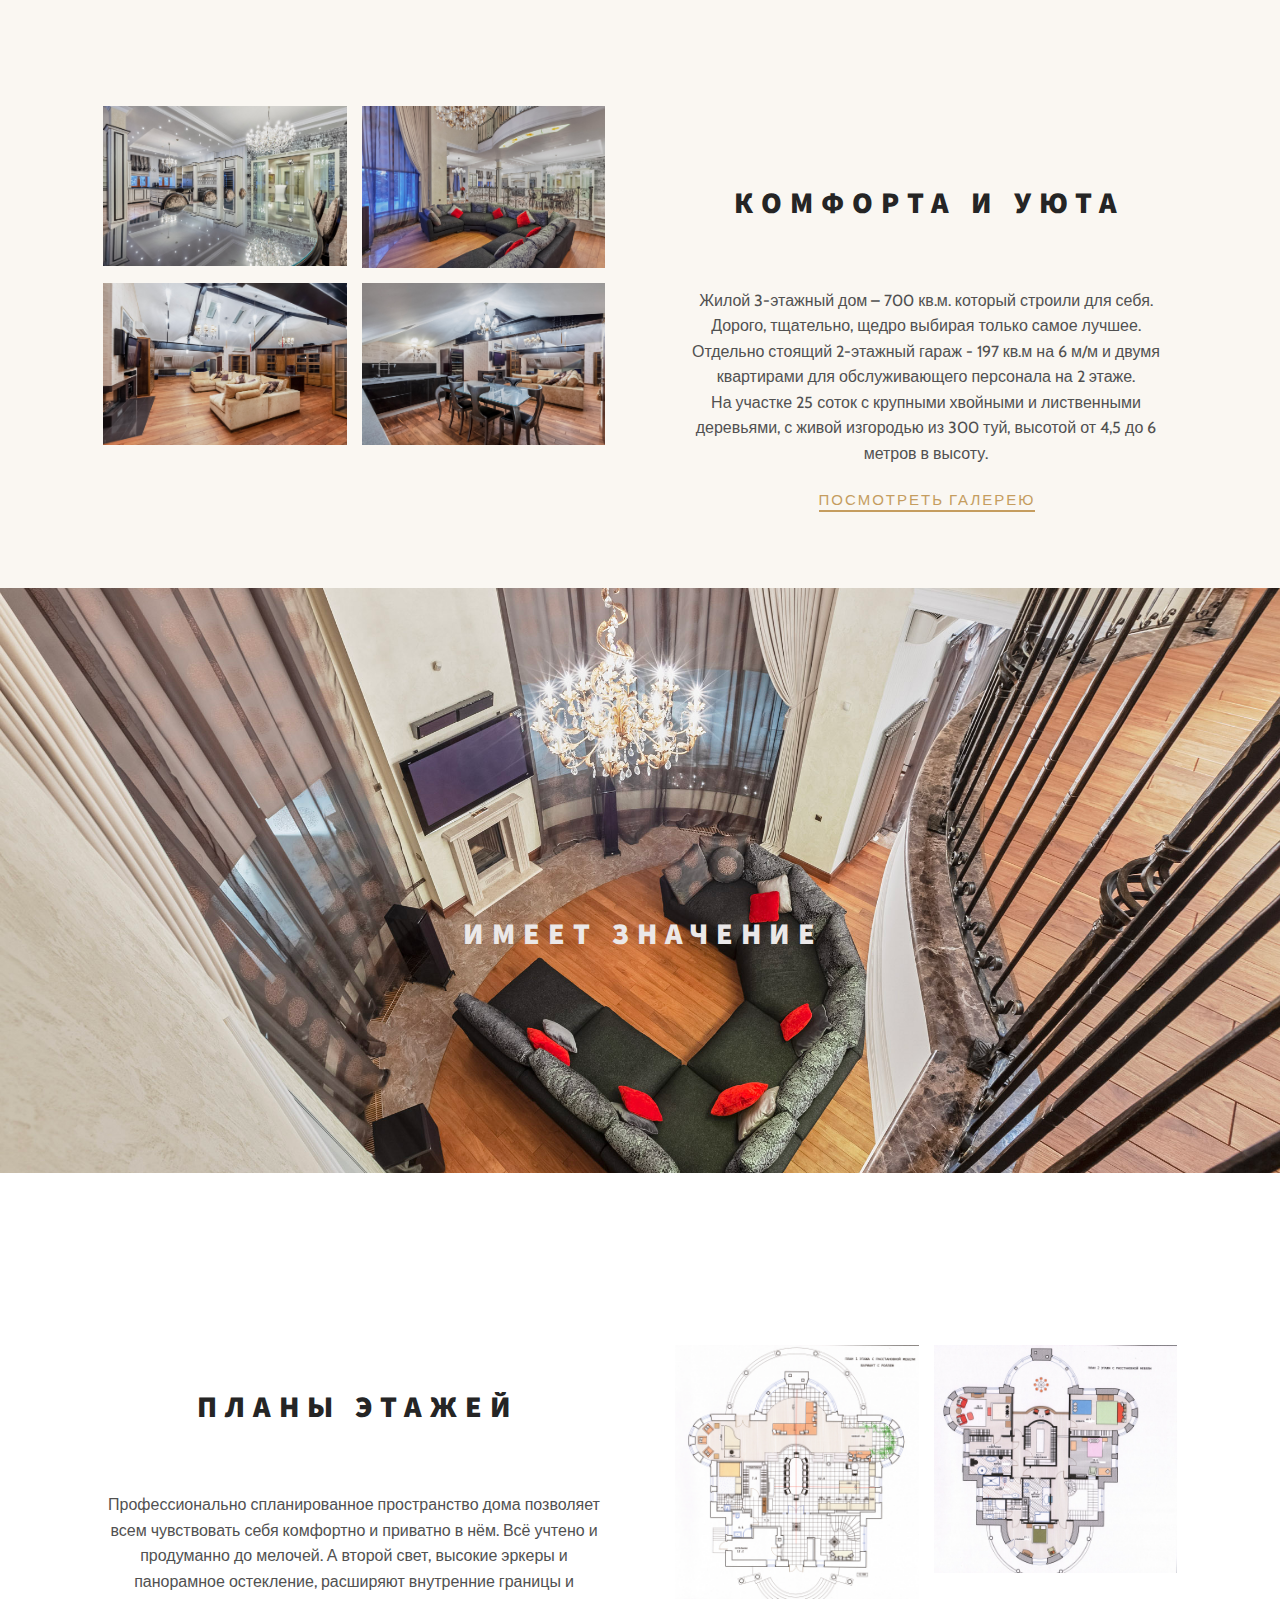
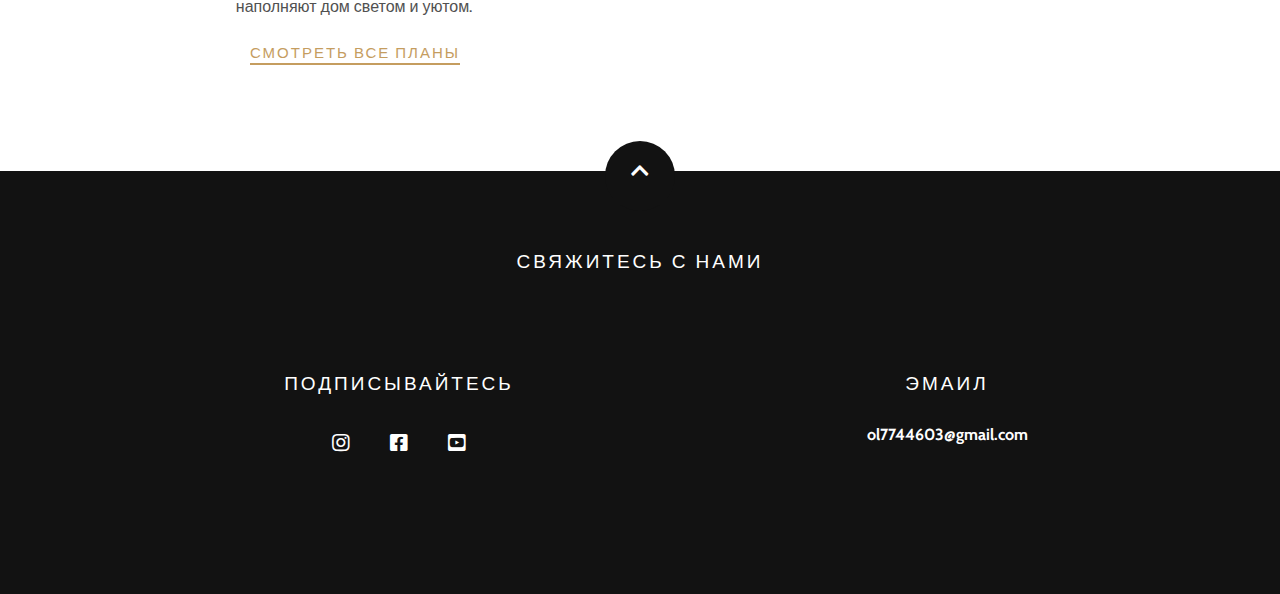
==== commit b702a73e: "renamed imges, modified:index,description,floorplan,gallery & Translated into Russian" ====
--- a/index.html
+++ b/index.html
@@ -25,10 +25,10 @@
                 <a href="index.html" class="logo"><img src="icons/logo3.png" class="logo" alt="Logo"></a>
                 <ul class="nav-list">
                     <li class="nav-item">
-                        <a href="index.html" class="nav-link active">Описание</a>
-                    </li>
-                    <li class="nav-item">
-                        <a href="description.html" class="nav-link">Главная</a>
+                        <a href="index.html" class="nav-link active">Главная</a>
+                    </li>
+                    <li class="nav-item">
+                        <a href="description.html" class="nav-link">Описание</a>
                     </li>
                     <li class="nav-item">
                         <a href="gallery.html" class="nav-link">Галерея</a>
@@ -79,11 +79,11 @@
                         <div class="asterisk"><i class="fas fa-asterisk"></i></div>
                     </div>
                     <p>
-                        Можно купить земельный участок и построить на нём дом. Справиться за пару лет,
-                        потратив время и немного больше денег, чем планировали. А можно купить
-                        готовый, примерив его на себя и переехать уже завтра.
-                    </p>
-                    <a href="videos.html" class="btn body-btn">Окунуться в атмосферу</a>
+                        Можно купить земельный участок, заказать проект и построить дом. Справиться за пару лет,
+                        потратив время, нервы и значительно больше денег, чем планировали. А можно купить готовый и
+                        переехать уже завтра.
+                    </p>
+                    <a href="videos.html" class="btn body-btn">ПОЧУВСТВОВАТЬ АТМОСФЕРУ</a>
                     <div class="videowrapper">
                         <iframe title="Video Tour" src="https://www.youtube-nocookie.com/embed/UhfswMjQNas?start=13"
                             frameborder="0"
@@ -108,17 +108,15 @@
                         <div class="asterisk"><i class="fas fa-asterisk"></i></div>
                     </div>
                     <p>
-                        Участок 25 соток с крупными хвойными и лиственными деревьями, с живой изгородью из 300 туй,
-                        высотой от 4,5 до 6 метров в высоту.
-                        3-этажный жилой дом – 700 кв.м полностью готов к въезду новых Хозяев.
-                        Отдельно стоящий 2-этажный гараж - 197 кв.м на 6 м/м и двумя квартирами для обслуживающего
-                        персонала на 2 этаже.
-                        Дом строили для себя. Дорого, тщательно, щедро выбирая только самое лучшее.
+                        Главное – здоровье и спокойствие за семью. Экологичность жизни на природе в собственном доме,
+                        вдали от стресса города, наполнит Вас энергией и быстро восстановит силы. Ваши дети всегда на
+                        чистом воздухе и под лёгким присмотром. Соседи далеко. Сон качественный и здоровый. Благополучие
+                        во всём и жизнь в удовольствие.
                     </p>
                     <a href="description.html" class="btn body-btn">Больше информации</a>
                 </div>
                 <div class="restaurant-info-img animate-right">
-                    <img class="zoom" src="images/GalleryImg/Seagull-on-the-pond.jpg" alt="">
+                    <img class="zoom" src="images/Seagull-on-the-pond.jpg" alt="">
                 </div>
             </div>
         </div>
@@ -129,11 +127,11 @@
             <div class="global-headline">
                 <div class="animate-top">
                     <h2 class="sub-headline">
-                        <span class="first-letter">T</span>asteful
+                        <span class="first-letter">Y</span>никальность
                     </h2>
                 </div>
                 <div class="animate-bottom">
-                    <h1 class="headline">Decoration</h1>
+                    <h1 class="headline">ВСЕГДА В ДЕТАЛЯХ</h1>
                 </div>
             </div>
         </div>
@@ -144,22 +142,27 @@
             <div class="restaurant-info">
                 <div class="image-group padding-right animate-left">
                     <img class="zoom" src="images/menu-group-1.jpg" alt="img">
-                    <img class="zoom" src="images/menu-group-2.jpg" alt="img">
-                    <img class="zoom" src="images/menu-group-3.jpg" alt="img">
-                    <img class="zoom" src="images/menu-group-4.jpg" alt="img">
+                    <img class="zoom" src="images/9 (fireplace 1st floor).jpg" alt="img">
+                    <img class="zoom" src="images/15 (living room 3 floor).jpg" alt="img">
+                    <img class="zoom" src="images/13 (kitchen-dining room 3 floor).jpg" alt="img">
                 </div>
                 <div class="restaurant-description animate-right">
                     <div class="global-headline">
                         <h2 class="sub-headline">
-                            <span class="first-letter">Y</span>никальность
-                        </h2>
-                        <h1 class="headline headline-dark">ВСЕГДА В ДЕТАЛЯХ</h1>
-                        <div class="asterisk"><i class="fas fa-asterisk"></i></div>
-                    </div>
-                    <p>
-                        Lorem ipsum dolor sit amet, consectetur adipisicing elit. Ab aperiam consequatur delectus omnis
-                        optio quas reiciendis sed voluptatibus. Aliquid error neque nesciunt officia praesentium quia
-                        rem saepe sed totam, vel.
+                            <span class="first-letter">A</span>тмосферность
+                        </h2>
+                        <h1 class="headline headline-dark">КОМФОРТА И УЮТА</h1>
+                        <div class="asterisk"><i class="fas fa-asterisk"></i></div>
+                    </div>
+                    <p>
+                        Жилой 3-этажный дом – 700 кв.м. который строили для себя. Дорого, тщательно, щедро выбирая
+                        только самое лучшее.<br>
+
+                        Отдельно стоящий 2-этажный гараж - 197 кв.м на 6 м/м и двумя квартирами для обслуживающего
+                        персонала на 2 этаже.<br>
+
+                        На участке 25 соток с крупными хвойными и лиственными деревьями, с живой изгородью из 300 туй,
+                        высотой от 4,5 до 6 метров в высоту.<br>
                     </p>
                     <a href="gallery.html" class="btn body-btn">Посмотреть галерею</a>
                 </div>
@@ -172,11 +175,11 @@
             <div class="global-headline">
                 <div class="animate-top">
                     <h2 class="sub-headline">
-                        <span class="first-letter">T</span>he perfect
+                        <span class="first-letter">B</span>торой свет
                     </h2>
                 </div>
                 <div class="animate-bottom">
-                    <h1 class="headline">Blend</h1>
+                    <h1 class="headline">ИМЕЕТ ЗНАЧЕНИЕ</h1>
                 </div>
             </div>
         </div>
@@ -188,17 +191,17 @@
                 <div class="restaurant-description padding-right animate-left">
                     <div class="global-headline">
                         <h2 class="sub-headline">
-                            <span class="first-letter">П</span>ланировка этажей
-                        </h2>
-                        <h1 class="headline headline-dark">Delight</h1>
-                        <div class="asterisk"><i class="fas fa-asterisk"></i></div>
-                    </div>
-                    <p>
-                        Lorem ipsum dolor sit amet, consectetur adipisicing elit. Amet aperiam asperiores assumenda,
-                        cum, dolor error, eum expedita explicabo iste labore libero maxime mollitia nobis nostrum
-                        repudiandae soluta sunt veritatis vitae?
-                    </p>
-                    <a href="floorplan.html" class="btn body-btn">Больше информации</a>
+                            <span class="first-letter">K</span>ачество комфорта
+                        </h2>
+                        <h1 class="headline headline-dark">ПЛАНЫ ЭТАЖЕЙ</h1>
+                        <div class="asterisk"><i class="fas fa-asterisk"></i></div>
+                    </div>
+                    <p>
+                        Профессионально спланированное пространство дома позволяет всем чувствовать себя комфортно и
+                        приватно в нём. Всё учтено и продуманно до мелочей. А второй свет, высокие эркеры и панорамное
+                        остекление, расширяют внутренние границы и наполняют дом светом и уютом.
+                    </p>
+                    <a href="floorplan.html" class="btn body-btn">Смотреть все планы</a>
                 </div>
                 <div class="image-group">
                     <img class="zoom" class="animate-top" src="images/floor-plan1.jpg" alt="">
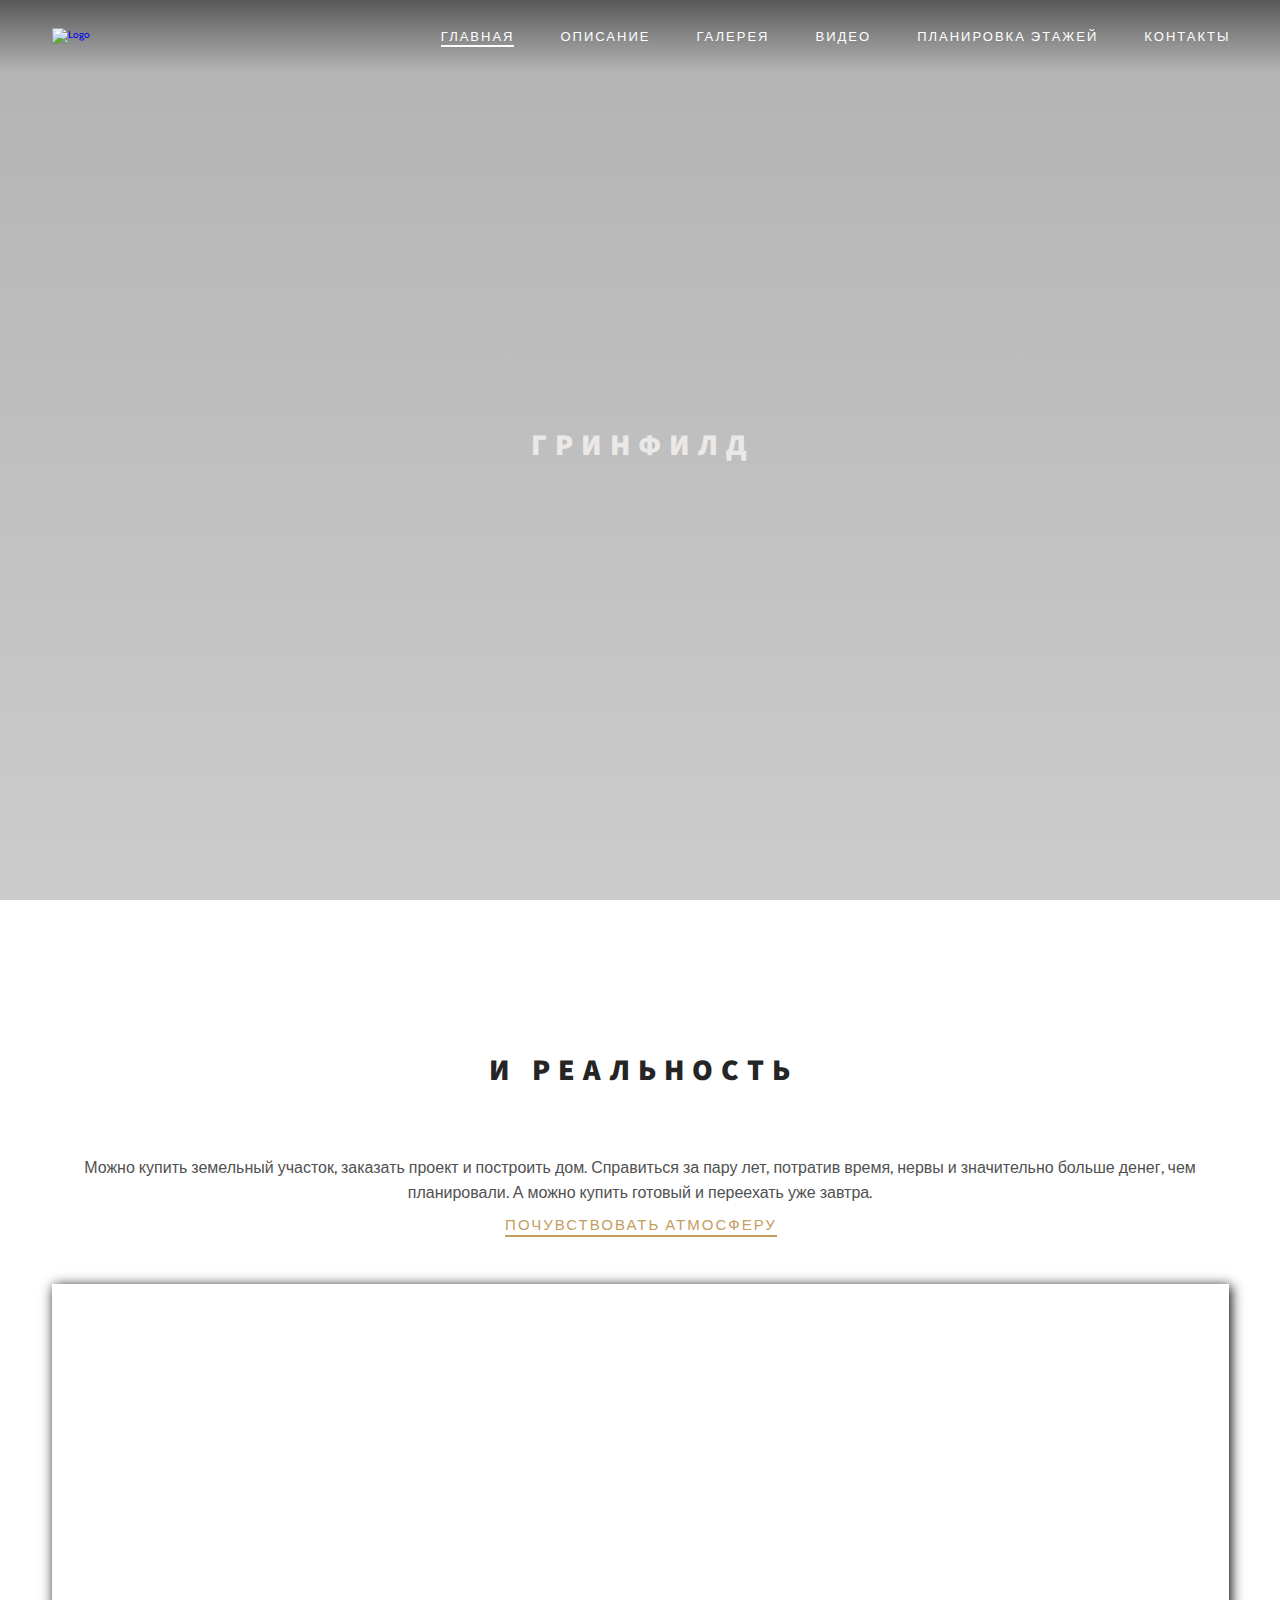
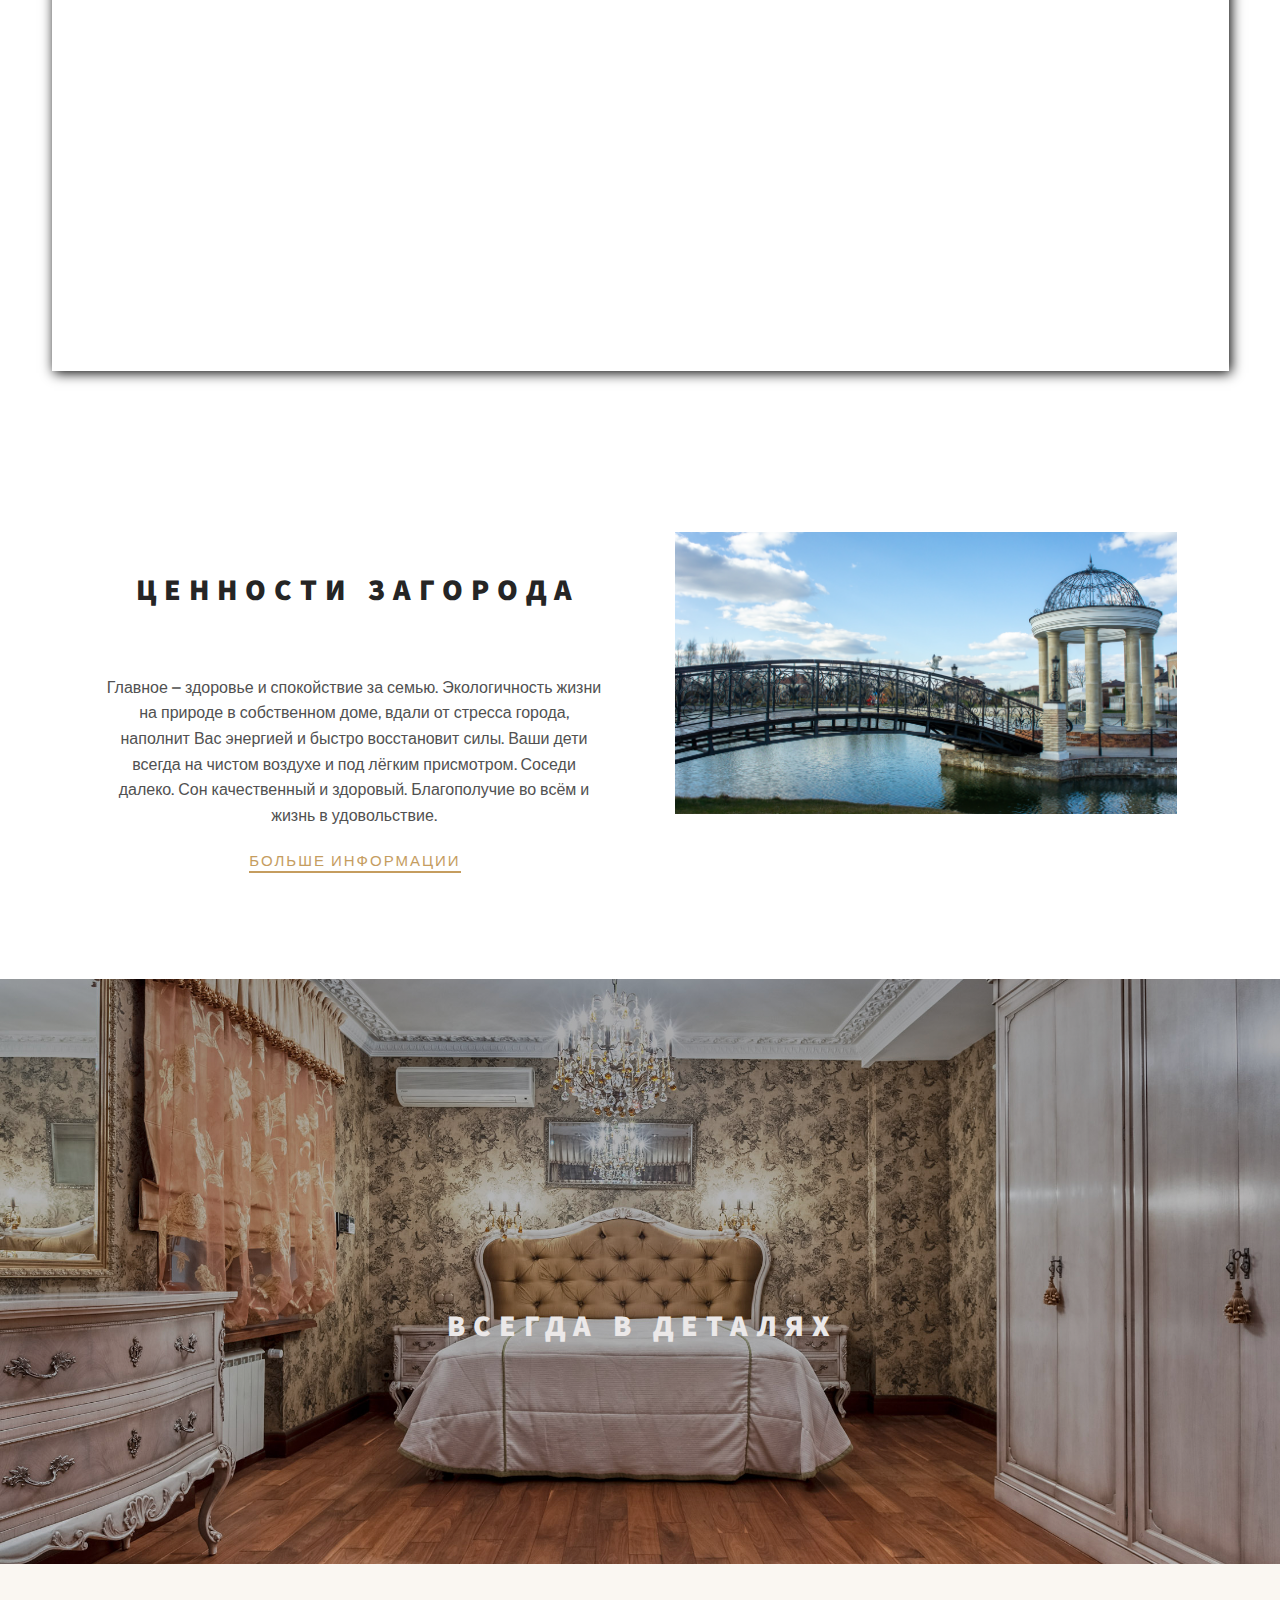
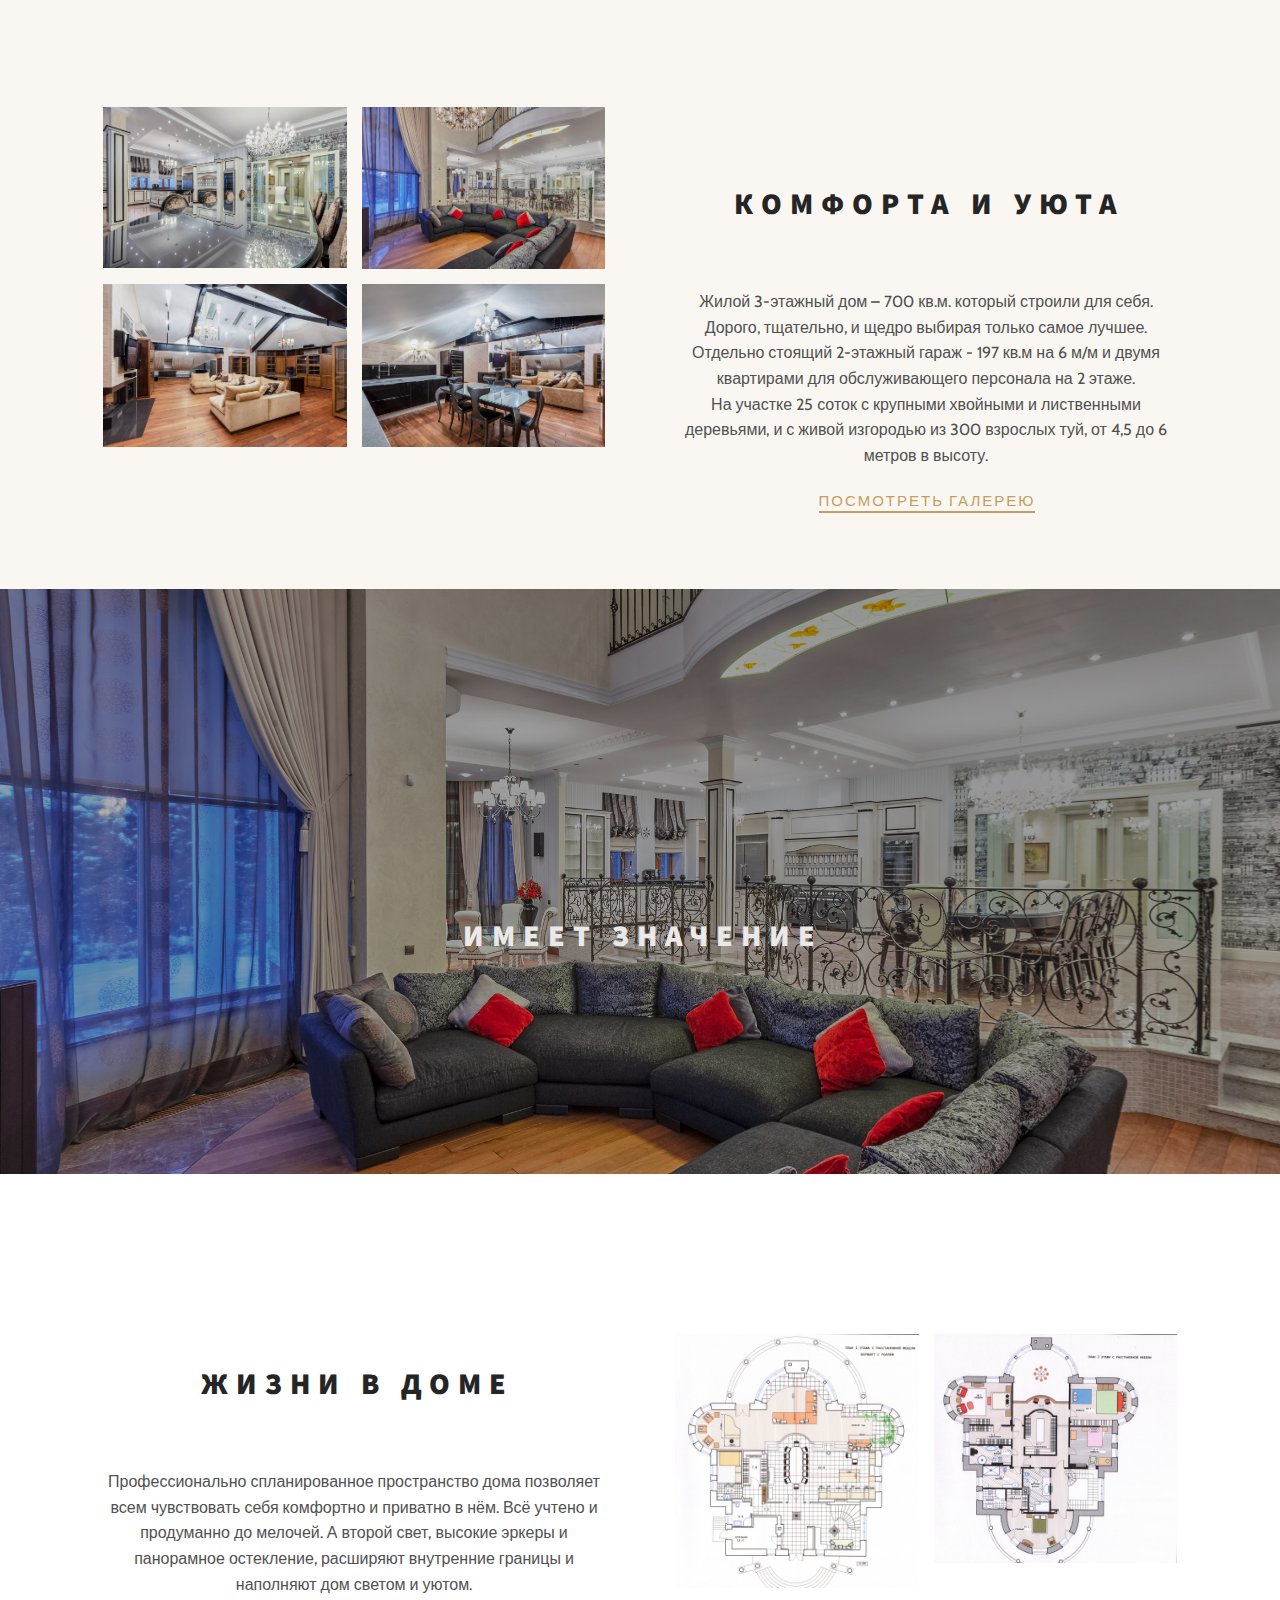
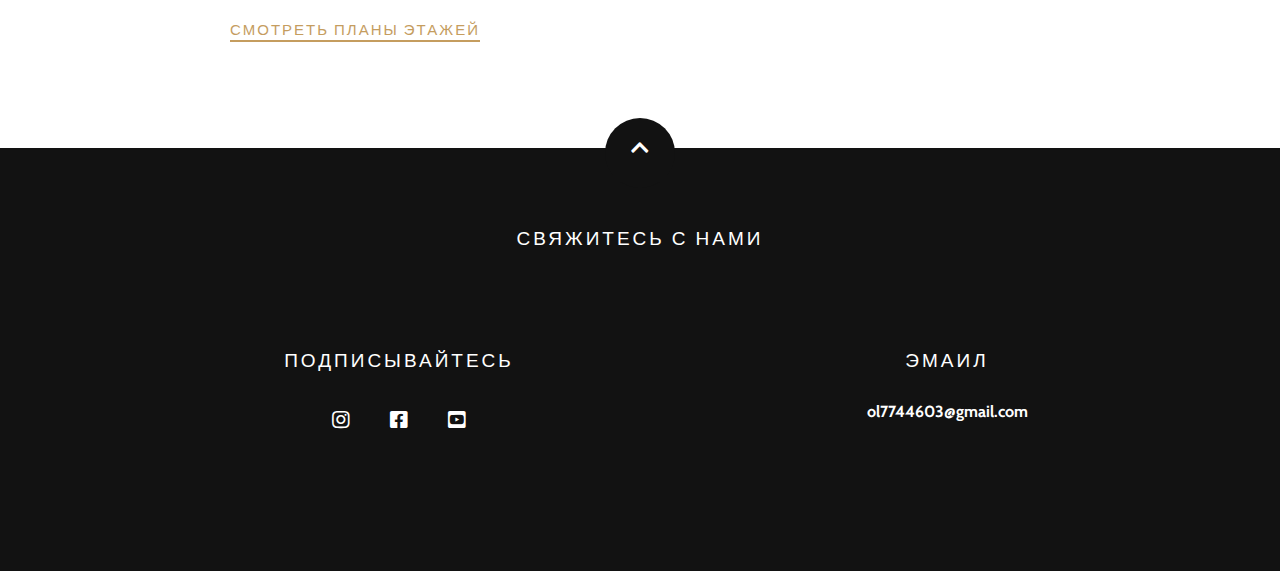
==== commit 49c7304d: "Img changes and Text" ====
--- a/index.html
+++ b/index.html
@@ -50,9 +50,9 @@
     <section class="hero" id="hero">
         <div class="container">
             <h2 class="sub-headline">
-                <span class="first-letter">D</span>обро пожаловать
+                <span class="first-letter">W</span>elcome
             </h2>
-            <h1 class="headline">КП ГРИНФИЛД</h1>
+            <h1 class="headline">ГРИНФИЛД</h1>
             <div class="headline-description">
                 <div class="separator">
                     <div class="line line-left"></div>
@@ -60,7 +60,7 @@
                     <div class="line line-right"></div>
                 </div>
                 <div class="single-animation">
-                    <h5>Ваш дом загородом</h5>
+                    <h5>ДОМ НА НОВОЙ РИГЕ</h5>
                     <a href="description.html" class="btn cta-btn">Подробнее</a>
                 </div>
             </div>
@@ -73,9 +73,9 @@
                 <div class="tour-description animate-left">
                     <div class="global-headline">
                         <h2 class="sub-headline">
-                            <span class="first-letter">K</span>огда ожидания
-                        </h2>
-                        <h1 class="headline headline-dark">СОВПАДАЮТ С РЕАЛЬНОСТЬЮ</h1>
+                            <span class="first-letter">O</span>жидания
+                        </h2>
+                        <h1 class="headline headline-dark">И РЕАЛЬНОСТЬ</h1>
                         <div class="asterisk"><i class="fas fa-asterisk"></i></div>
                     </div>
                     <p>
@@ -102,9 +102,9 @@
                 <div class="restaurant-description padding-right animate-left">
                     <div class="global-headline">
                         <h2 class="sub-headline">
-                            <span class="first-letter">D</span>остоинства
-                        </h2>
-                        <h1 class="headline headline-dark">ЗАГОРОДНОЙ ЖИЗНИ</h1>
+                            <span class="first-letter">B</span>ыбирая
+                        </h2>
+                        <h1 class="headline headline-dark">ЦЕННОСТИ ЗАГОРОДА</h1>
                         <div class="asterisk"><i class="fas fa-asterisk"></i></div>
                     </div>
                     <p>
@@ -127,7 +127,7 @@
             <div class="global-headline">
                 <div class="animate-top">
                     <h2 class="sub-headline">
-                        <span class="first-letter">Y</span>никальность
+                        <span class="first-letter">P</span>оскошь
                     </h2>
                 </div>
                 <div class="animate-bottom">
@@ -143,26 +143,24 @@
                 <div class="image-group padding-right animate-left">
                     <img class="zoom" src="images/menu-group-1.jpg" alt="img">
                     <img class="zoom" src="images/9 (fireplace 1st floor).jpg" alt="img">
-                    <img class="zoom" src="images/15 (living room 3 floor).jpg" alt="img">
+                    <img class="zoom" src="images/15living room 3 floor.jpg" alt="img">
                     <img class="zoom" src="images/13 (kitchen-dining room 3 floor).jpg" alt="img">
                 </div>
                 <div class="restaurant-description animate-right">
                     <div class="global-headline">
                         <h2 class="sub-headline">
-                            <span class="first-letter">A</span>тмосферность
+                            <span class="first-letter">X</span>аризма
                         </h2>
                         <h1 class="headline headline-dark">КОМФОРТА И УЮТА</h1>
                         <div class="asterisk"><i class="fas fa-asterisk"></i></div>
                     </div>
                     <p>
-                        Жилой 3-этажный дом – 700 кв.м. который строили для себя. Дорого, тщательно, щедро выбирая
+                        Жилой 3-этажный дом – 700 кв.м. который строили для себя. Дорого, тщательно, и щедро выбирая
                         только самое лучшее.<br>
-
                         Отдельно стоящий 2-этажный гараж - 197 кв.м на 6 м/м и двумя квартирами для обслуживающего
                         персонала на 2 этаже.<br>
-
-                        На участке 25 соток с крупными хвойными и лиственными деревьями, с живой изгородью из 300 туй,
-                        высотой от 4,5 до 6 метров в высоту.<br>
+                        На участке 25 соток с крупными хвойными и лиственными деревьями, и с живой изгородью из 300
+                        взрослых туй, от 4,5 до 6 метров в высоту.
                     </p>
                     <a href="gallery.html" class="btn body-btn">Посмотреть галерею</a>
                 </div>
@@ -175,7 +173,7 @@
             <div class="global-headline">
                 <div class="animate-top">
                     <h2 class="sub-headline">
-                        <span class="first-letter">B</span>торой свет
+                        <span class="first-letter">C</span>вет
                     </h2>
                 </div>
                 <div class="animate-bottom">
@@ -191,9 +189,9 @@
                 <div class="restaurant-description padding-right animate-left">
                     <div class="global-headline">
                         <h2 class="sub-headline">
-                            <span class="first-letter">K</span>ачество комфорта
-                        </h2>
-                        <h1 class="headline headline-dark">ПЛАНЫ ЭТАЖЕЙ</h1>
+                            <span class="first-letter">K</span>ачество
+                        </h2>
+                        <h1 class="headline headline-dark">ЖИЗНИ В ДОМЕ</h1>
                         <div class="asterisk"><i class="fas fa-asterisk"></i></div>
                     </div>
                     <p>
@@ -201,7 +199,7 @@
                         приватно в нём. Всё учтено и продуманно до мелочей. А второй свет, высокие эркеры и панорамное
                         остекление, расширяют внутренние границы и наполняют дом светом и уютом.
                     </p>
-                    <a href="floorplan.html" class="btn body-btn">Смотреть все планы</a>
+                    <a href="floorplan.html" class="btn body-btn">СМОТРЕТЬ ПЛАНЫ ЭТАЖЕЙ</a>
                 </div>
                 <div class="image-group">
                     <img class="zoom" class="animate-top" src="images/floor-plan1.jpg" alt="">
--- a/styles.css
+++ b/styles.css
@@ -1,9 +1,5 @@
 @import url('https://fonts.googleapis.com/css?family=Cabin|Herr+Von+Muellerhoff|Source+Sans+Pro:400,900&display=swap');
-/*Global styles*/
-/* @import url('https://fonts.googleapis.com/css2?family=Herr+Von+Muellerhoff&display=swap'); */ 
-
-/* @import url('https://fonts.googleapis.com/css2?family=Viaoda+Libre|Source+Sans+Pro:400,900&display=swap'); */
-/* @import url('https://fonts.googleapis.com/css2?family=Bad+Script|Source+Sans+Pro:400,900&display=swap'); */
+
 *,
 *::before,
 *::after{
@@ -246,7 +242,7 @@
 .hero-description{
     width: 100%;
     height: 70vh;
-    background: url("images/hero1.jpg") center no-repeat;
+    background: linear-gradient(rgba(0,0,0,0.3), rgba(0,0,0,0.2)),url("images/bridge.JPG") center no-repeat;
     background-size: cover;
     display: flex;
     align-items: center;
@@ -506,7 +502,7 @@
 
 /*Tasteful recipes*/
 .tasteful-recipes{
-    background: url("images/testefull.jpg") center no-repeat;
+    background: linear-gradient(rgba(0,0,0,0.3), rgba(0,0,0,0.2)),url("images/23\ \(master\ bedroom\ 2rd\ floor\).jpg") center no-repeat;
     background-size: cover;
 }
 
@@ -540,7 +536,11 @@
 
 /*The perfect blend*/
 .perfect-blend{
-    background: url("images/perfect-blend1.jpg") center no-repeat;
+    background: linear-gradient(rgba(0,0,0,0.3), rgba(0,0,0,0.2)),url("images/9\ \(fireplace\ 1st\ floor\).jpg") center no-repeat;
+    background-size: cover;
+}
+.third-floor-section{
+  background: linear-gradient(rgba(0,0,0,0.3), rgba(0,0,0,0.2)),url("images/14living-room-3-floor.jpg") center no-repeat;
     background-size: cover;
 }
 /*Footer*/
@@ -1463,7 +1463,7 @@
     }
 
     .sub-headline{
-        font-size: 6rem;
+        font-size: 9rem;
     }
 
     .first-letter{
